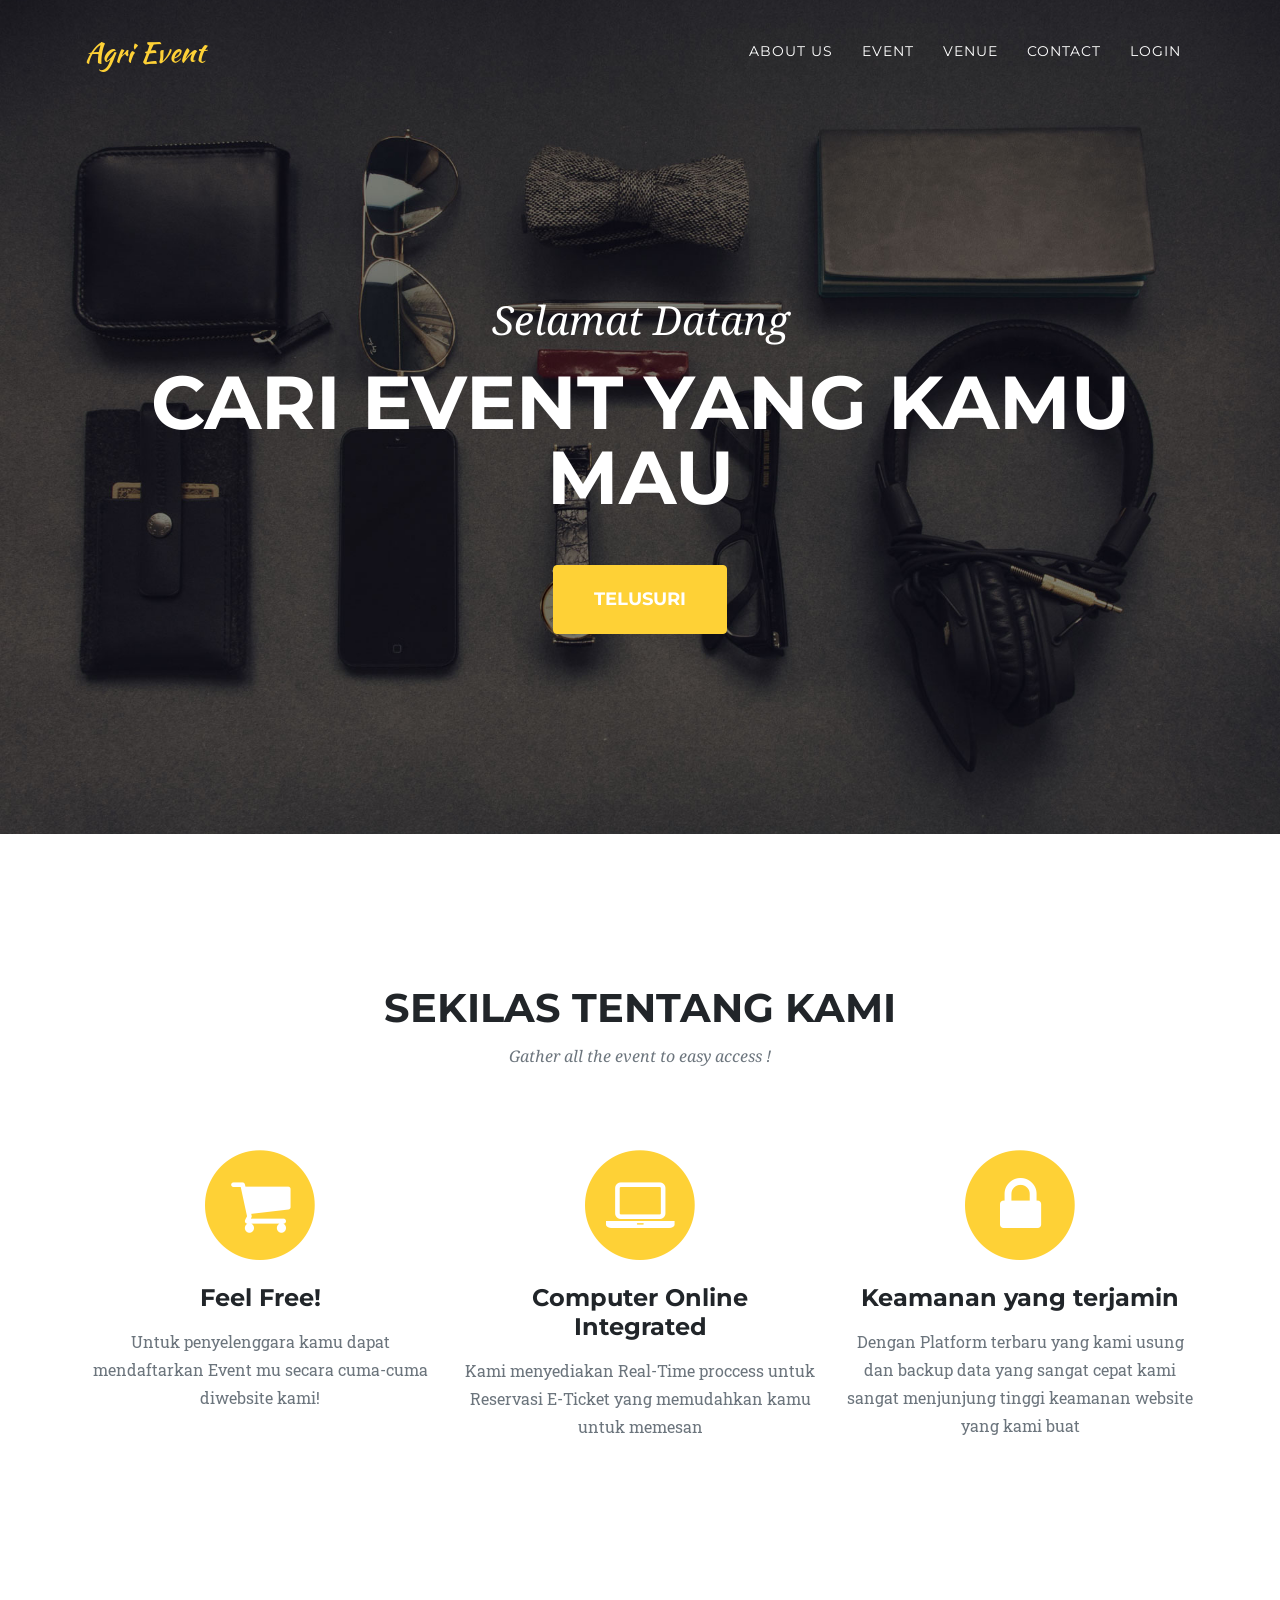
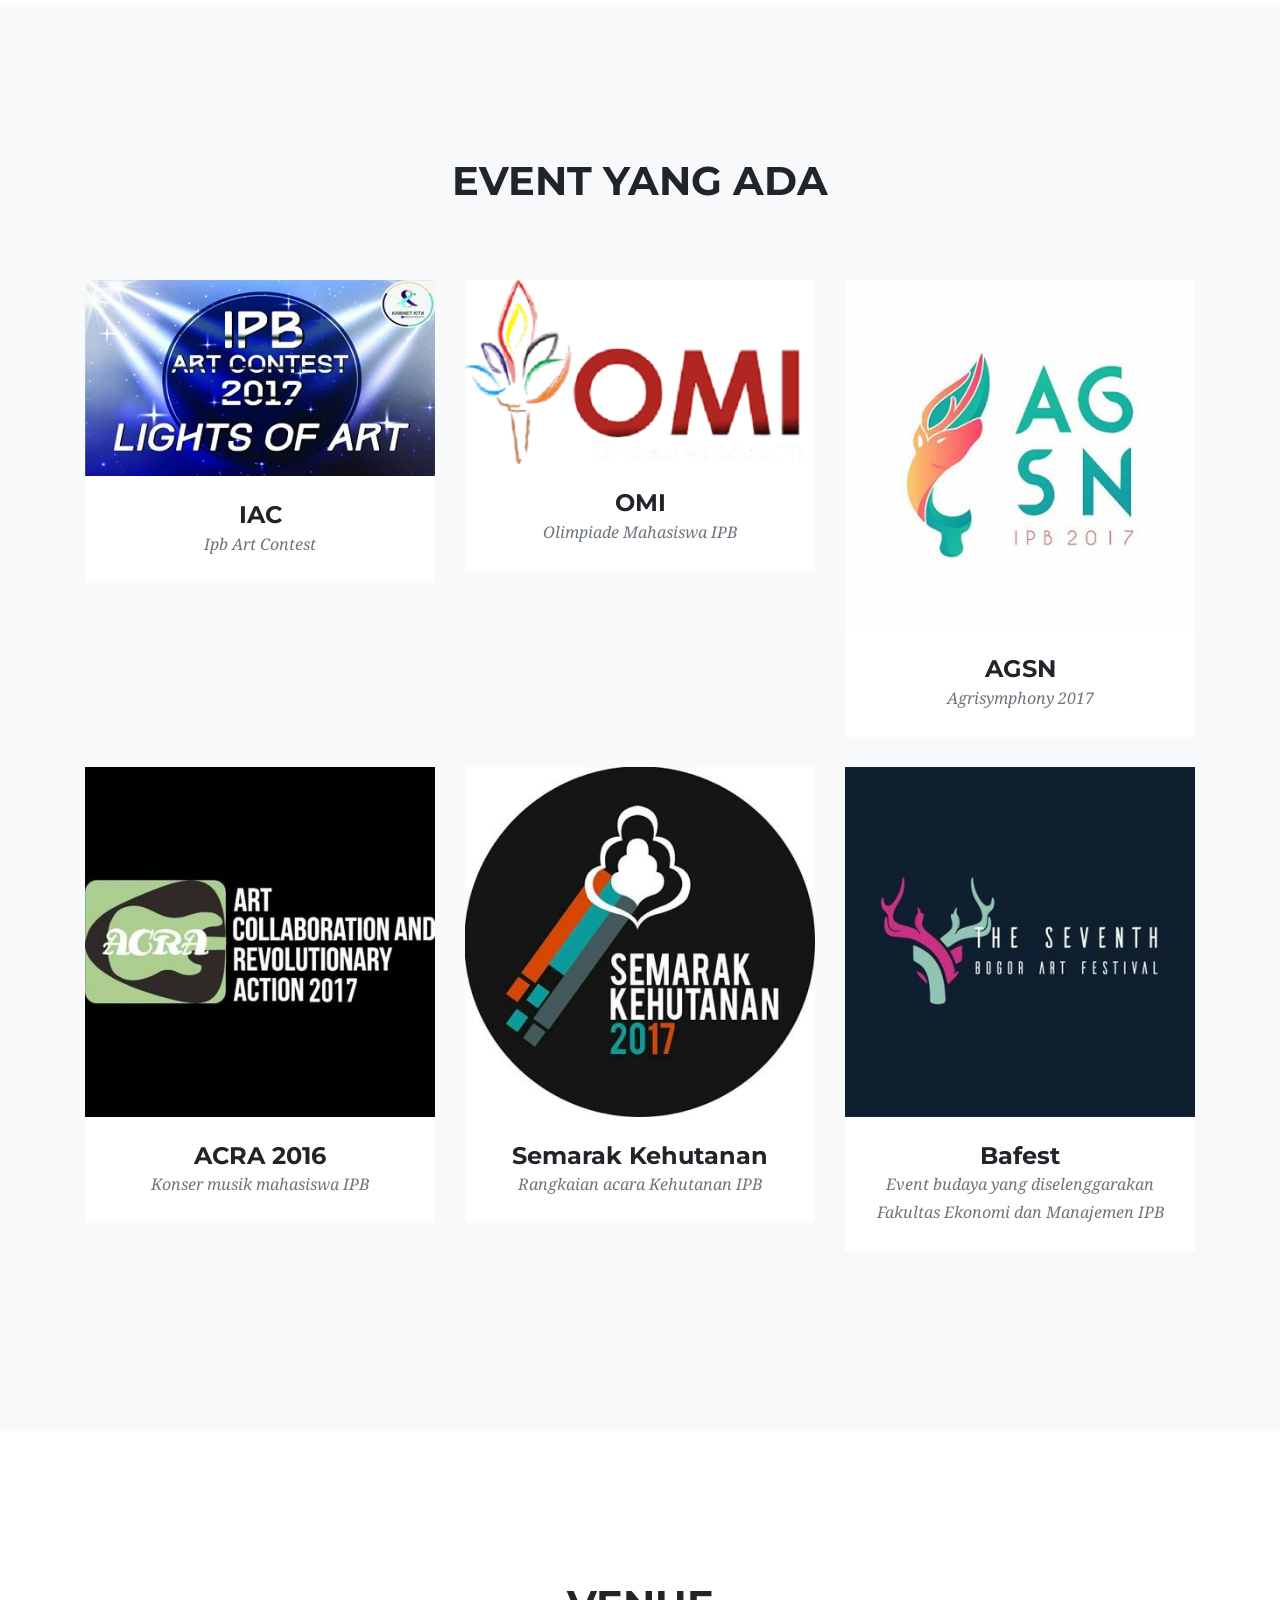
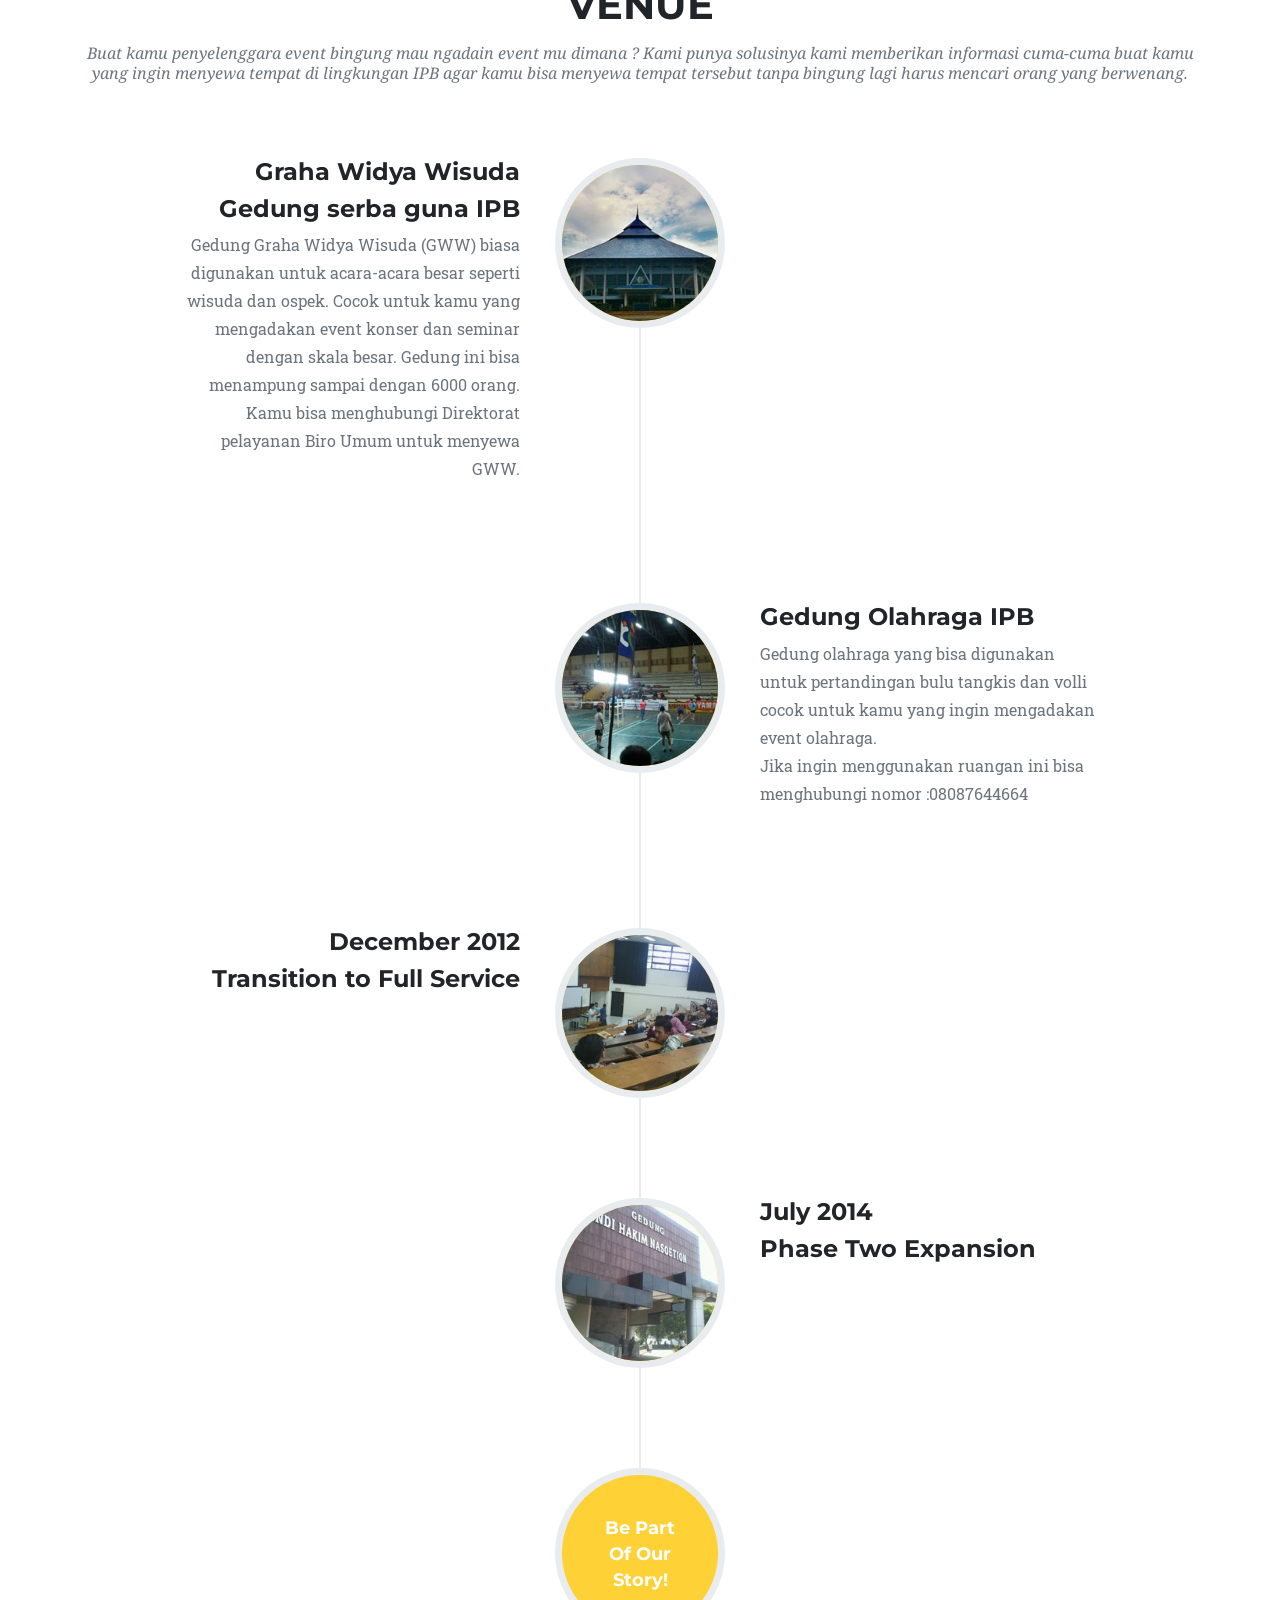
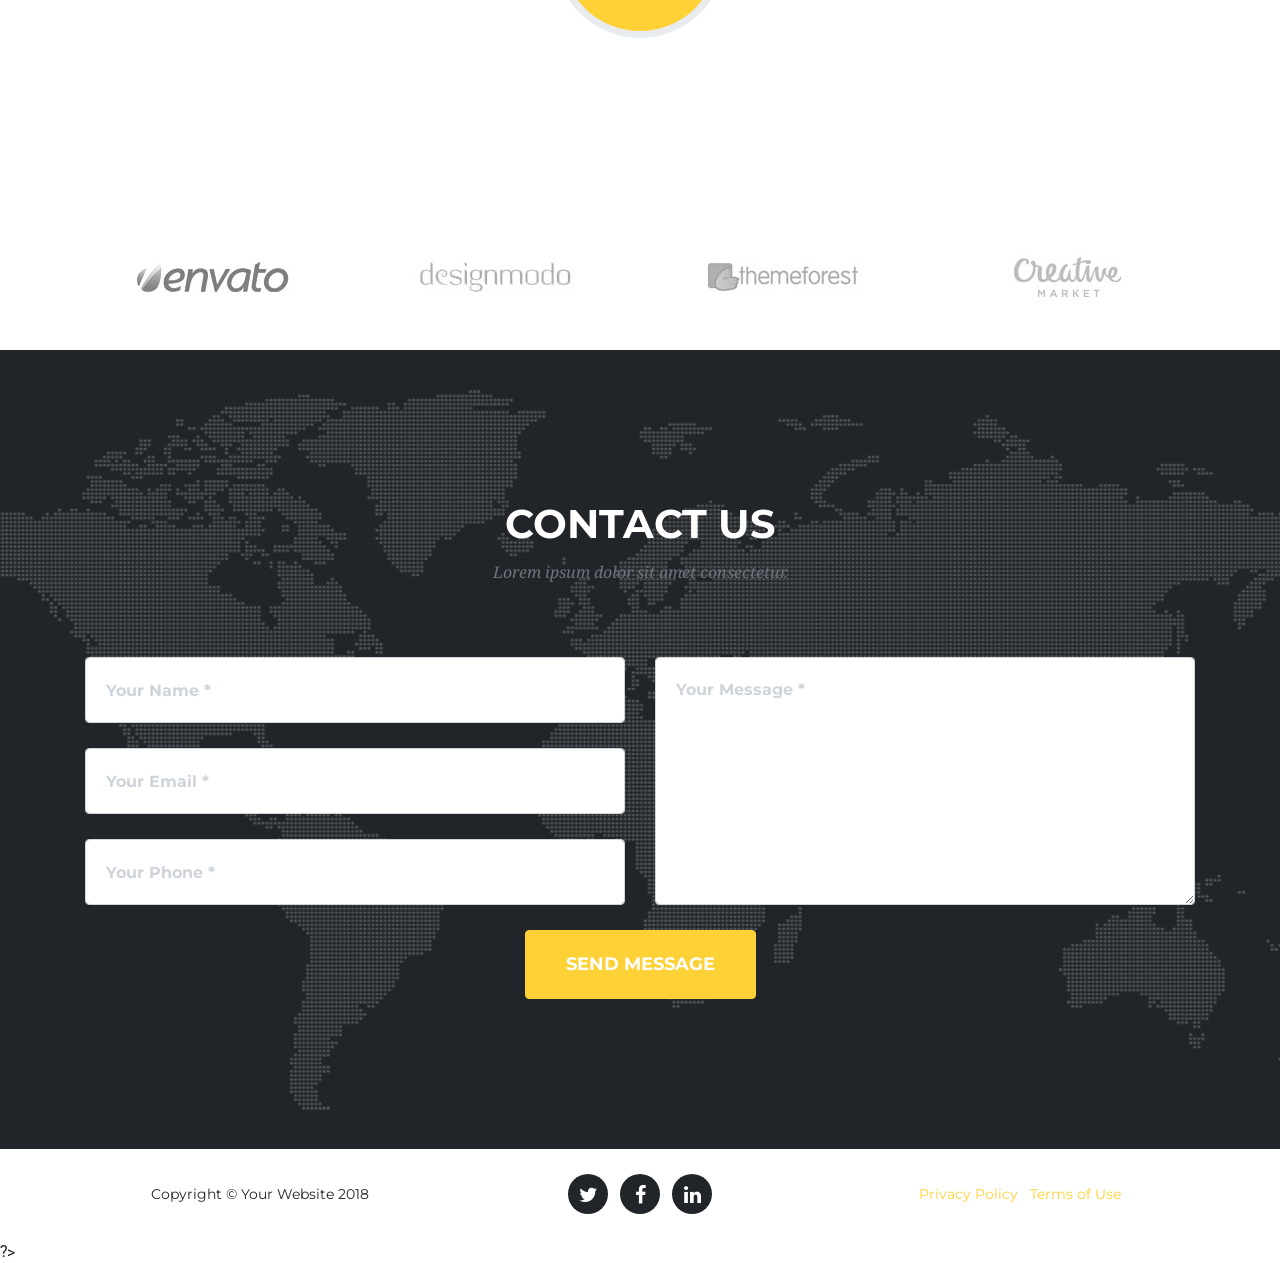
==== index.html @ 55d4ef1e "agrievent" ====
<!DOCTYPE html>
<html lang="en">

  <head>

    <meta charset="utf-8">
    <meta name="viewport" content="width=device-width, initial-scale=1, shrink-to-fit=no">
    <meta name="description" content="">
    <meta name="author" content="">

    <title>Agrievent</title>

    <!-- Bootstrap core CSS -->
    <link href="vendor/bootstrap/css/bootstrap.min.css" rel="stylesheet">

    <!-- Custom fonts for this template -->
    <link href="vendor/font-awesome/css/font-awesome.min.css" rel="stylesheet" type="text/css">
    <link href="https://fonts.googleapis.com/css?family=Montserrat:400,700" rel="stylesheet" type="text/css">
    <link href='https://fonts.googleapis.com/css?family=Kaushan+Script' rel='stylesheet' type='text/css'>
    <link href='https://fonts.googleapis.com/css?family=Droid+Serif:400,700,400italic,700italic' rel='stylesheet' type='text/css'>
    <link href='https://fonts.googleapis.com/css?family=Roboto+Slab:400,100,300,700' rel='stylesheet' type='text/css'>

    <!-- Custom styles for this template -->
    <link href="css/agency.min.css" rel="stylesheet">

  </head>

  <body id="page-top">

    <!-- Navigation -->
    <nav class="navbar navbar-expand-lg navbar-dark fixed-top" id="mainNav">
      <div class="container">
        <a class="navbar-brand js-scroll-trigger" href="#page-top">Agri Event</a>
        <button class="navbar-toggler navbar-toggler-right" type="button" data-toggle="collapse" data-target="#navbarResponsive" aria-controls="navbarResponsive" aria-expanded="false" aria-label="Toggle navigation">
          Menu
          <i class="fa fa-bars"></i>
        </button>
        <div class="collapse navbar-collapse" id="navbarResponsive">
          <ul class="navbar-nav text-uppercase ml-auto">
            <li class="nav-item">
              <a class="nav-link js-scroll-trigger" href="#services">About Us</a>
            </li>
            <li class="nav-item">
              <a class="nav-link js-scroll-trigger" href="#portfolio">Event </a>
            </li>
            <li class="nav-item">
              <a class="nav-link js-scroll-trigger" href="#about">Venue</a>
            </li>
            <li class="nav-item">
              <a class="nav-link js-scroll-trigger" href="#contact">Contact</a>
            </li>
            <li class="nav-item">
                <a class="nav-link js-scroll-trigger" href="login.html">Login</a>
          </ul>
        </div>
      </div>
    </nav>

    <!-- Header -->
    <header class="masthead">
      <div class="container">
        <div class="intro-text">
          <div class="intro-lead-in">Selamat Datang </div>
          <div class="intro-heading text-uppercase">Cari event yang kamu mau</div>
          <a class="btn btn-primary btn-xl text-uppercase js-scroll-trigger" href="#services">Telusuri</a>
        </div>
      </div>
    </header>

    <!-- Services -->
    <section id="services">
      <div class="container">
        <div class="row">
          <div class="col-lg-12 text-center">
            <h2 class="section-heading text-uppercase">Sekilas tentang kami</h2>
            <h3 class="section-subheading text-muted">Gather all the event to easy access !</h3>
          </div>
        </div>
        <div class="row text-center">
          <div class="col-md-4">
            <span class="fa-stack fa-4x">
              <i class="fa fa-circle fa-stack-2x text-primary"></i>
              <i class="fa fa-shopping-cart fa-stack-1x fa-inverse"></i>
            </span>
            <h4 class="service-heading">Feel Free!</h4>
            <p class="text-muted">Untuk penyelenggara kamu dapat mendaftarkan Event mu secara cuma-cuma diwebsite kami!</p>
          </div>
          <div class="col-md-4">
            <span class="fa-stack fa-4x">
              <i class="fa fa-circle fa-stack-2x text-primary"></i>
              <i class="fa fa-laptop fa-stack-1x fa-inverse"></i>
            </span>
            <h4 class="service-heading">Computer Online Integrated</h4>
            <p class="text-muted">Kami menyediakan Real-Time proccess untuk Reservasi E-Ticket yang memudahkan kamu untuk memesan</p>
          </div>
          <div class="col-md-4">
            <span class="fa-stack fa-4x">
              <i class="fa fa-circle fa-stack-2x text-primary"></i>
              <i class="fa fa-lock fa-stack-1x fa-inverse"></i>
            </span>
            <h4 class="service-heading">Keamanan yang terjamin</h4>
            <p class="text-muted">Dengan Platform terbaru yang kami usung dan backup data yang sangat cepat kami sangat menjunjung tinggi keamanan website yang kami buat</p>
          </div>
        </div>
      </div>
    </section>

    <!-- Portfolio Grid -->
    <section class="bg-light" id="portfolio">
      <div class="container">
        <div class="row">
          <div class="col-lg-12 text-center">
            <h2 class="section-heading text-uppercase">EVENT YANG ADA</h2>
            <h3 class="section-subheading text-muted"></h3>
          </div>
        </div>
        <div class="row">
            <?php ?>

            <div class="col-md-4 col-sm-6 portfolio-item">
              <a class="portfolio-link" data-toggle="modal" href="#portfolioModal1">
                <div class="portfolio-hover">
                  <div class="portfolio-hover-content">
                    <i class="fa fa-plus fa-3x"></i>
                  </div>
                </div>
                <img class="img-fluid" src="img/portfolio/01-thumbnail.jpg" alt="">
              </a>
              <div class="portfolio-caption">
                <h4>IAC</h4>
                <p class="text-muted">Ipb Art Contest</p>
              </div>
            </div>
          <div class="col-md-4 col-sm-6 portfolio-item">
            <a class="portfolio-link" data-toggle="modal" href="#portfolioModal2">
              <div class="portfolio-hover">
                <div class="portfolio-hover-content">
                  <i class="fa fa-plus fa-3x"></i>
                </div>
              </div>
              <img class="img-fluid" src="img/portfolio/02-thumbnail.jpg" alt="">
            </a>
            <div class="portfolio-caption">
              <h4>OMI</h4>
              <p class="text-muted">Olimpiade Mahasiswa IPB</p>
            </div>
          </div>
          <div class="col-md-4 col-sm-6 portfolio-item">
            <a class="portfolio-link" data-toggle="modal" href="#portfolioModal3">
              <div class="portfolio-hover">
                <div class="portfolio-hover-content">
                  <i class="fa fa-plus fa-3x"></i>
                </div>
              </div>
              <img class="img-fluid" src="img/portfolio/03-thumbnail.jpg" alt="">
            </a>
            <div class="portfolio-caption">
              <h4>AGSN</h4>
              <p class="text-muted">Agrisymphony 2017</p>
            </div>
          </div>
          <div class="col-md-4 col-sm-6 portfolio-item">
            <a class="portfolio-link" data-toggle="modal" href="#portfolioModal4">
              <div class="portfolio-hover">
                <div class="portfolio-hover-content">
                  <i class="fa fa-plus fa-3x"></i>
                </div>
              </div>
              <img class="img-fluid" src="img/portfolio/04-thumbnail.jpg" alt="">
            </a>
            <div class="portfolio-caption">
              <h4>ACRA 2016</h4>
              <p class="text-muted">Konser musik mahasiswa IPB</p>
            </div>
          </div>
          <div class="col-md-4 col-sm-6 portfolio-item">
            <a class="portfolio-link" data-toggle="modal" href="#portfolioModal5">
              <div class="portfolio-hover">
                <div class="portfolio-hover-content">
                  <i class="fa fa-plus fa-3x"></i>
                </div>
              </div>
              <img class="img-fluid" src="img/portfolio/05-thumbnail.jpg" alt="">
            </a>
            <div class="portfolio-caption">
              <h4>Semarak Kehutanan</h4>
              <p class="text-muted">Rangkaian acara Kehutanan IPB</p>
            </div>
          </div>
          <div class="col-md-4 col-sm-6 portfolio-item">
            <a class="portfolio-link" data-toggle="modal" href="#portfolioModal6">
              <div class="portfolio-hover">
                <div class="portfolio-hover-content">
                  <i class="fa fa-plus fa-3x"></i>
                </div>
              </div>
              <img class="img-fluid" src="img/portfolio/06-thumbnail.jpg" alt="">
            </a>
            <div class="portfolio-caption">
              <h4>Bafest</h4>
              <p class="text-muted">Event budaya yang diselenggarakan Fakultas Ekonomi dan Manajemen IPB</p>
            </div>
          </div>
        </div>
      </div>
    </section>

    <!-- About -->
    <section id="about">
      <div class="container">
        <div class="row">
          <div class="col-lg-12 text-center">
            <h2 class="section-heading text-uppercase">Venue</h2>
            <h3 class="section-subheading text-muted">Buat kamu penyelenggara event bingung mau ngadain event mu dimana ? Kami punya solusinya kami memberikan informasi cuma-cuma buat kamu yang ingin menyewa tempat di lingkungan IPB agar kamu bisa menyewa tempat tersebut tanpa bingung lagi harus mencari orang yang berwenang.</h3>
          </div>
        </div>
        <div class="row">
          <div class="col-lg-12">
            <ul class="timeline">
              <li>
                <div class="timeline-image">
                  <img class="rounded-circle img-fluid" src="img/about/1.jpg" alt="">
                </div>
                <div class="timeline-panel">
                  <div class="timeline-heading">
                    <h4>Graha Widya Wisuda</h4>
                    <h4 class="subheading">Gedung serba guna IPB</h4>
                  </div>
                  <div class="timeline-body">
                    <p class="text-muted">Gedung Graha Widya Wisuda (GWW) biasa digunakan untuk acara-acara besar seperti wisuda dan ospek. Cocok untuk kamu yang mengadakan event konser dan seminar dengan skala besar. Gedung ini bisa menampung sampai dengan 6000 orang. Kamu bisa menghubungi Direktorat pelayanan Biro Umum untuk menyewa GWW.</p>
                  </div>
                </div>
              </li>
              <li class="timeline-inverted">
                <div class="timeline-image">
                  <img class="rounded-circle img-fluid" src="img/about/2.jpg" alt="">
                </div>
                <div class="timeline-panel">
                  <div class="timeline-heading">
                    <h4>Gedung Olahraga IPB</h4>
                  </div>
                  <div class="timeline-body">
                    <p class="text-muted">Gedung olahraga yang bisa digunakan untuk pertandingan bulu tangkis dan volli cocok untuk kamu yang ingin mengadakan event olahraga.</br>Jika ingin menggunakan ruangan ini bisa menghubungi nomor :08087644664</p>
                  </div>
                </div>
              </li>
              <li>
                <div class="timeline-image">
                  <img class="rounded-circle img-fluid" src="img/about/3.jpg" alt="">
                </div>
                <div class="timeline-panel">
                  <div class="timeline-heading">
                    <h4>December 2012</h4>
                    <h4 class="subheading">Transition to Full Service</h4>
                  </div>
                  <div class="timeline-body">
                    <p class="text-muted"></p>
                  </div>
                </div>
              </li>
              <li class="timeline-inverted">
                <div class="timeline-image">
                  <img class="rounded-circle img-fluid" src="img/about/4.jpg" alt="">
                </div>
                <div class="timeline-panel">
                  <div class="timeline-heading">
                    <h4>July 2014</h4>
                    <h4 class="subheading">Phase Two Expansion</h4>
                  </div>
                  <div class="timeline-body">
                    <p class="text-muted"></p>
                  </div>
                </div>
              </li>
              <li class="timeline-inverted">
                <div class="timeline-image">
                  <h4>Be Part
                    <br>Of Our
                    <br>Story!</h4>
                </div>
              </li>
            </ul>
          </div>
        </div>
      </div>
    </section>
    <!-- Clients -->
    <section class="py-5">
      <div class="container">
        <div class="row">
          <div class="col-md-3 col-sm-6">
            <a href="#">
              <img class="img-fluid d-block mx-auto" src="img/logos/envato.jpg" alt="">
            </a>
          </div>
          <div class="col-md-3 col-sm-6">
            <a href="#">
              <img class="img-fluid d-block mx-auto" src="img/logos/designmodo.jpg" alt="">
            </a>
          </div>
          <div class="col-md-3 col-sm-6">
            <a href="#">
              <img class="img-fluid d-block mx-auto" src="img/logos/themeforest.jpg" alt="">
            </a>
          </div>
          <div class="col-md-3 col-sm-6">
            <a href="#">
              <img class="img-fluid d-block mx-auto" src="img/logos/creative-market.jpg" alt="">
            </a>
          </div>
        </div>
      </div>
    </section>

    <!-- Contact -->
    <section id="contact">
      <div class="container">
        <div class="row">
          <div class="col-lg-12 text-center">
            <h2 class="section-heading text-uppercase">Contact Us</h2>
            <h3 class="section-subheading text-muted">Lorem ipsum dolor sit amet consectetur.</h3>
          </div>
        </div>
        <div class="row">
          <div class="col-lg-12">
            <form  action="contact.php" method= "post" enctype= "multipart/form-data" novalidate>
              <div class="row">
                <div class="col-md-6">
                  <div class="form-group">
                    <input class="form-control" id="name" type="text" placeholder="Your Name *" required data-validation-required-message="Please enter your name." name= "name">
                    <p class="help-block text-danger"></p>
                  </div>
                  <div class="form-group">
                    <input class="form-control" id="email" type="email" placeholder="Your Email *" required data-validation-required-message="Please enter your email address." name= "email">
                    <p class="help-block text-danger"></p>
                  </div>
                  <div class="form-group">
                    <input class="form-control" id="phone" type="tel" placeholder="Your Phone *" required data-validation-required-message="Please enter your phone number."name= "phone">
                    <p class="help-block text-danger"></p>
                  </div>
                </div>
                <div class="col-md-6">
                  <div class="form-group">
                    <textarea class="form-control" id="message" placeholder="Your Message *" required data-validation-required-message="Please enter a message."name= "message"></textarea>
                    <p class="help-block text-danger"></p>
                  </div>
                </div>
                <div class="clearfix"></div>
                <div class="col-lg-12 text-center">
                  <div id="success"></div>
                  <button id="sendMessageButton" class="btn btn-primary btn-xl text-uppercase" type="submit">Send Message</button>
                </div>
              </div>
            </form>
          </div>
        </div>
      </div>
    </section>

    <!-- Footer -->
    <footer>
      <div class="container">
        <div class="row">
          <div class="col-md-4">
            <span class="copyright">Copyright &copy; Your Website 2018</span>
          </div>
          <div class="col-md-4">
            <ul class="list-inline social-buttons">
              <li class="list-inline-item">
                <a href="#">
                  <i class="fa fa-twitter"></i>
                </a>
              </li>
              <li class="list-inline-item">
                <a href="#">
                  <i class="fa fa-facebook"></i>
                </a>
              </li>
              <li class="list-inline-item">
                <a href="#">
                  <i class="fa fa-linkedin"></i>
                </a>
              </li>
            </ul>
          </div>
          <div class="col-md-4">
            <ul class="list-inline quicklinks">
              <li class="list-inline-item">
                <a href="#">Privacy Policy</a>
              </li>
              <li class="list-inline-item">
                <a href="#">Terms of Use</a>
              </li>
            </ul>
          </div>
        </div>
      </div>
    </footer>

    <!-- Portfolio Modals -->

    <!-- Modal 1 -->
    <div class="portfolio-modal modal fade" id="portfolioModal1" tabindex="-1" role="dialog" aria-hidden="true">
      <div class="modal-dialog">
        <div class="modal-content">
          <div class="close-modal" data-dismiss="modal">
            <div class="lr">
              <div class="rl"></div>
            </div>
          </div>
          <div class="container">
            <div class="row">
              <div class="col-lg-8 mx-auto">
                <div class="modal-body">
                  <!-- Project Details Go Here -->
                  <h2 class="text-uppercase">Project Name</h2>
                  <p class="item-intro text-muted">Lorem ipsum dolor sit amet consectetur.</p>
                  <img class="img-fluid d-block mx-auto" src="img/portfolio/01-full.jpg" alt="">
                  <p>Use this area to describe your project. Lorem ipsum dolor sit amet, consectetur adipisicing elit. Est blanditiis dolorem culpa incidunt minus dignissimos deserunt repellat aperiam quasi sunt officia expedita beatae cupiditate, maiores repudiandae, nostrum, reiciendis facere nemo!</p>
                  <ul class="list-inline">
                    <li>Date: January 2017</li>
                    <li>Client: Threads</li>
                    <li>Category: Illustration</li>
                  </ul>
                  <button class="btn btn-primary" data-dismiss="modal" type="button">
                    <i class="fa fa-times"></i>
                    Close Project</button>
                </div>
              </div>
            </div>
          </div>
        </div>
      </div>
    </div>

    <!-- Modal 2 -->
    <div class="portfolio-modal modal fade" id="portfolioModal2" tabindex="-1" role="dialog" aria-hidden="true">
      <div class="modal-dialog">
        <div class="modal-content">
          <div class="close-modal" data-dismiss="modal">
            <div class="lr">
              <div class="rl"></div>
            </div>
          </div>
          <div class="container">
            <div class="row">
              <div class="col-lg-8 mx-auto">
                <div class="modal-body">
                  <!-- Project Details Go Here -->
                  <h2 class="text-uppercase">Project Name</h2>
                  <p class="item-intro text-muted">Lorem ipsum dolor sit amet consectetur.</p>
                  <img class="img-fluid d-block mx-auto" src="img/portfolio/02-full.jpg" alt="">
                  <p>Use this area to describe your project. Lorem ipsum dolor sit amet, consectetur adipisicing elit. Est blanditiis dolorem culpa incidunt minus dignissimos deserunt repellat aperiam quasi sunt officia expedita beatae cupiditate, maiores repudiandae, nostrum, reiciendis facere nemo!</p>
                  <ul class="list-inline">
                    <li>Date: January 2017</li>
                    <li>Client: Explore</li>
                    <li>Category: Graphic Design</li>
                  </ul>
                  <button class="btn btn-primary" data-dismiss="modal" type="button">
                    <i class="fa fa-times"></i>
                    Close Project</button>
                </div>
              </div>
            </div>
          </div>
        </div>
      </div>
    </div>

    <!-- Modal 3 -->
    <div class="portfolio-modal modal fade" id="portfolioModal3" tabindex="-1" role="dialog" aria-hidden="true">
      <div class="modal-dialog">
        <div class="modal-content">
          <div class="close-modal" data-dismiss="modal">
            <div class="lr">
              <div class="rl"></div>
            </div>
          </div>
          <div class="container">
            <div class="row">
              <div class="col-lg-8 mx-auto">
                <div class="modal-body">
                  <!-- Project Details Go Here -->
                  <h2 class="text-uppercase">Project Name</h2>
                  <p class="item-intro text-muted">Lorem ipsum dolor sit amet consectetur.</p>
                  <img class="img-fluid d-block mx-auto" src="img/portfolio/03-full.jpg" alt="">
                  <p>Use this area to describe your project. Lorem ipsum dolor sit amet, consectetur adipisicing elit. Est blanditiis dolorem culpa incidunt minus dignissimos deserunt repellat aperiam quasi sunt officia expedita beatae cupiditate, maiores repudiandae, nostrum, reiciendis facere nemo!</p>
                  <ul class="list-inline">
                    <li>Date: January 2017</li>
                    <li>Client: Finish</li>
                    <li>Category: Identity</li>
                  </ul>
                  <button class="btn btn-primary" data-dismiss="modal" type="button">
                    <i class="fa fa-times"></i>
                    Close Project</button>
                </div>
              </div>
            </div>
          </div>
        </div>
      </div>
    </div>

    <!-- Modal 4 -->
    <div class="portfolio-modal modal fade" id="portfolioModal4" tabindex="-1" role="dialog" aria-hidden="true">
      <div class="modal-dialog">
        <div class="modal-content">
          <div class="close-modal" data-dismiss="modal">
            <div class="lr">
              <div class="rl"></div>
            </div>
          </div>
          <div class="container">
            <div class="row">
              <div class="col-lg-8 mx-auto">
                <div class="modal-body">
                  <!-- Project Details Go Here -->
                  <h2 class="text-uppercase">Project Name</h2>
                  <p class="item-intro text-muted">Lorem ipsum dolor sit amet consectetur.</p>
                  <img class="img-fluid d-block mx-auto" src="img/portfolio/04-full.jpg" alt="">
                  <p>Use this area to describe your project. Lorem ipsum dolor sit amet, consectetur adipisicing elit. Est blanditiis dolorem culpa incidunt minus dignissimos deserunt repellat aperiam quasi sunt officia expedita beatae cupiditate, maiores repudiandae, nostrum, reiciendis facere nemo!</p>
                  <ul class="list-inline">
                    <li>Date: January 2017</li>
                    <li>Client: Lines</li>
                    <li>Category: Branding</li>
                  </ul>
                  <button class="btn btn-primary" data-dismiss="modal" type="button">
                    <i class="fa fa-times"></i>
                    Close Project</button>
                </div>
              </div>
            </div>
          </div>
        </div>
      </div>
    </div>

    <!-- Modal 5 -->
    <div class="portfolio-modal modal fade" id="portfolioModal5" tabindex="-1" role="dialog" aria-hidden="true">
      <div class="modal-dialog">
        <div class="modal-content">
          <div class="close-modal" data-dismiss="modal">
            <div class="lr">
              <div class="rl"></div>
            </div>
          </div>
          <div class="container">
            <div class="row">
              <div class="col-lg-8 mx-auto">
                <div class="modal-body">
                  <!-- Project Details Go Here -->
                  <h2 class="text-uppercase">Project Name</h2>
                  <p class="item-intro text-muted">Lorem ipsum dolor sit amet consectetur.</p>
                  <img class="img-fluid d-block mx-auto" src="img/portfolio/05-full.jpg" alt="">
                  <p>Use this area to describe your project. Lorem ipsum dolor sit amet, consectetur adipisicing elit. Est blanditiis dolorem culpa incidunt minus dignissimos deserunt repellat aperiam quasi sunt officia expedita beatae cupiditate, maiores repudiandae, nostrum, reiciendis facere nemo!</p>
                  <ul class="list-inline">
                    <li>Date: January 2017</li>
                    <li>Client: Southwest</li>
                    <li>Category: Website Design</li>
                  </ul>
                  <button class="btn btn-primary" data-dismiss="modal" type="button">
                    <i class="fa fa-times"></i>
                    Close Project</button>
                </div>
              </div>
            </div>
          </div>
        </div>
      </div>
    </div>

    <!-- Modal 6 -->
    <div class="portfolio-modal modal fade" id="portfolioModal6" tabindex="-1" role="dialog" aria-hidden="true">
      <div class="modal-dialog">
        <div class="modal-content">
          <div class="close-modal" data-dismiss="modal">
            <div class="lr">
              <div class="rl"></div>
            </div>
          </div>
          <div class="container">
            <div class="row">
              <div class="col-lg-8 mx-auto">
                <div class="modal-body">
                  <!-- Project Details Go Here -->
                  <h2 class="text-uppercase">Project Name</h2>
                  <p class="item-intro text-muted"></p>
                  <img class="img-fluid d-block mx-auto" src="img/portfolio/06-full.jpg" alt="">
                  <p>Use this area to describe your project. Lorem ipsum dolor sit amet, consectetur adipisicing elit. Est blanditiis dolorem culpa incidunt minus dignissimos deserunt repellat aperiam quasi sunt officia expedita beatae cupiditate, maiores repudiandae, nostrum, reiciendis facere nemo!</p>
                  <ul class="list-inline">
                    <li>Date: January 2017</li>
                    <li>Client: Window</li>
                    <li>Category: Photography</li>
                  </ul>
                  <button class="btn btn-primary" data-dismiss="modal" type="button">
                    <i class="fa fa-times"></i>
                    Close Project</button>
                </div>
              </div>
            </div>
          </div>
        </div>
      </div>
    </div>

    <!-- Bootstrap core JavaScript -->
    <script src="vendor/jquery/jquery.min.js"></script>
    <script src="vendor/bootstrap/js/bootstrap.bundle.min.js"></script>

    <!-- Plugin JavaScript -->
    <script src="vendor/jquery-easing/jquery.easing.min.js"></script>

    <!-- Contact form JavaScript -->
    <script src="js/jqBootstrapValidation.js"></script>
    <script src="js/contact_me.js"></script>

    <!-- Custom scripts for this template -->
    <script src="js/agency.min.js"></script>

  </body>

</html>
?>
---- css/agency.min.css ----
body{overflow-x:hidden;font-family:'Roboto Slab','Helvetica Neue',Helvetica,Arial,sans-serif}p{line-height:1.75}a{color:#fed136}a:hover{color:#fec503}.text-primary{color:#fed136!important}h1,h2,h3,h4,h5,h6{font-weight:700;font-family:Montserrat,'Helvetica Neue',Helvetica,Arial,sans-serif}section{padding:100px 0}section h2.section-heading{font-size:40px;margin-top:0;margin-bottom:15px}section h3.section-subheading{font-size:16px;font-weight:400;font-style:italic;margin-bottom:75px;text-transform:none;font-family:'Droid Serif','Helvetica Neue',Helvetica,Arial,sans-serif}@media (min-width:768px){section{padding:150px 0}}.btn{font-family:Montserrat,'Helvetica Neue',Helvetica,Arial,sans-serif;font-weight:700}.btn-xl{font-size:18px;padding:20px 40px}.btn-primary{background-color:#fed136;border-color:#fed136}.btn-primary:active,.btn-primary:focus,.btn-primary:hover{background-color:#fec810!important;border-color:#fec810!important;color:#fff}.btn-primary:active,.btn-primary:focus{box-shadow:0 0 0 .2rem rgba(254,209,55,.5)!important}::-moz-selection{background:#fed136;text-shadow:none}::selection{background:#fed136;text-shadow:none}img::selection{background:0 0}img::-moz-selection{background:0 0}#mainNav{background-color:#212529}#mainNav .navbar-toggler{font-size:12px;right:0;padding:13px;text-transform:uppercase;color:#fff;border:0;background-color:#fed136;font-family:Montserrat,'Helvetica Neue',Helvetica,Arial,sans-serif}#mainNav .navbar-brand{color:#fed136;font-family:'Kaushan Script','Helvetica Neue',Helvetica,Arial,cursive}#mainNav .navbar-brand.active,#mainNav .navbar-brand:active,#mainNav .navbar-brand:focus,#mainNav .navbar-brand:hover{color:#fec503}#mainNav .navbar-nav .nav-item .nav-link{font-size:90%;font-weight:400;padding:.75em 0;letter-spacing:1px;color:#fff;font-family:Montserrat,'Helvetica Neue',Helvetica,Arial,sans-serif}#mainNav .navbar-nav .nav-item .nav-link.active,#mainNav .navbar-nav .nav-item .nav-link:hover{color:#fed136}@media (min-width:992px){#mainNav{padding-top:25px;padding-bottom:25px;-webkit-transition:padding-top .3s,padding-bottom .3s;-moz-transition:padding-top .3s,padding-bottom .3s;transition:padding-top .3s,padding-bottom .3s;border:none;background-color:transparent}#mainNav .navbar-brand{font-size:1.75em;-webkit-transition:all .3s;-moz-transition:all .3s;transition:all .3s}#mainNav .navbar-nav .nav-item .nav-link{padding:1.1em 1em!important}#mainNav.navbar-shrink{padding-top:0;padding-bottom:0;background-color:#212529}#mainNav.navbar-shrink .navbar-brand{font-size:1.25em;padding:12px 0}}header.masthead{text-align:center;color:#fff;background-image:url(../img/header-bg.jpg);background-repeat:no-repeat;background-attachment:scroll;background-position:center center;-webkit-background-size:cover;-moz-background-size:cover;-o-background-size:cover;background-size:cover}header.masthead .intro-text{padding-top:150px;padding-bottom:100px}header.masthead .intro-text .intro-lead-in{font-size:22px;font-style:italic;line-height:22px;margin-bottom:25px;font-family:'Droid Serif','Helvetica Neue',Helvetica,Arial,sans-serif}header.masthead .intro-text .intro-heading{font-size:50px;font-weight:700;line-height:50px;margin-bottom:25px;font-family:Montserrat,'Helvetica Neue',Helvetica,Arial,sans-serif}@media (min-width:768px){header.masthead .intro-text{padding-top:300px;padding-bottom:200px}header.masthead .intro-text .intro-lead-in{font-size:40px;font-style:italic;line-height:40px;margin-bottom:25px;font-family:'Droid Serif','Helvetica Neue',Helvetica,Arial,sans-serif}header.masthead .intro-text .intro-heading{font-size:75px;font-weight:700;line-height:75px;margin-bottom:50px;font-family:Montserrat,'Helvetica Neue',Helvetica,Arial,sans-serif}}.service-heading{margin:15px 0;text-transform:none}#portfolio .portfolio-item{right:0;margin:0 0 15px}#portfolio .portfolio-item .portfolio-link{position:relative;display:block;max-width:400px;margin:0 auto;cursor:pointer}#portfolio .portfolio-item .portfolio-link .portfolio-hover{position:absolute;width:100%;height:100%;-webkit-transition:all ease .5s;-moz-transition:all ease .5s;transition:all ease .5s;opacity:0;background:rgba(254,209,54,.9)}#portfolio .portfolio-item .portfolio-link .portfolio-hover:hover{opacity:1}#portfolio .portfolio-item .portfolio-link .portfolio-hover .portfolio-hover-content{font-size:20px;position:absolute;top:50%;width:100%;height:20px;margin-top:-12px;text-align:center;color:#fff}#portfolio .portfolio-item .portfolio-link .portfolio-hover .portfolio-hover-content i{margin-top:-12px}#portfolio .portfolio-item .portfolio-link .portfolio-hover .portfolio-hover-content h3,#portfolio .portfolio-item .portfolio-link .portfolio-hover .portfolio-hover-content h4{margin:0}#portfolio .portfolio-item .portfolio-caption{max-width:400px;margin:0 auto;padding:25px;text-align:center;background-color:#fff}#portfolio .portfolio-item .portfolio-caption h4{margin:0;text-transform:none}#portfolio .portfolio-item .portfolio-caption p{font-size:16px;font-style:italic;margin:0;font-family:'Droid Serif','Helvetica Neue',Helvetica,Arial,sans-serif}#portfolio *{z-index:2}@media (min-width:767px){#portfolio .portfolio-item{margin:0 0 30px}}.portfolio-modal{padding-right:0!important}.portfolio-modal .modal-dialog{margin:1rem;max-width:100vw}.portfolio-modal .modal-content{padding:100px 0;text-align:center}.portfolio-modal .modal-content h2{font-size:3em;margin-bottom:15px}.portfolio-modal .modal-content p{margin-bottom:30px}.portfolio-modal .modal-content p.item-intro{font-size:16px;font-style:italic;margin:20px 0 30px;font-family:'Droid Serif','Helvetica Neue',Helvetica,Arial,sans-serif}.portfolio-modal .modal-content ul.list-inline{margin-top:0;margin-bottom:30px}.portfolio-modal .modal-content img{margin-bottom:30px}.portfolio-modal .modal-content button{cursor:pointer}.portfolio-modal .close-modal{position:absolute;top:25px;right:25px;width:75px;height:75px;cursor:pointer;background-color:transparent}.portfolio-modal .close-modal:hover{opacity:.3}.portfolio-modal .close-modal .lr{z-index:1051;width:1px;height:75px;margin-left:35px;-webkit-transform:rotate(45deg);-ms-transform:rotate(45deg);transform:rotate(45deg);background-color:#212529}.portfolio-modal .close-modal .lr .rl{z-index:1052;width:1px;height:75px;-webkit-transform:rotate(90deg);-ms-transform:rotate(90deg);transform:rotate(90deg);background-color:#212529}.timeline{position:relative;padding:0;list-style:none}.timeline:before{position:absolute;top:0;bottom:0;left:40px;width:2px;margin-left:-1.5px;content:'';background-color:#e9ecef}.timeline>li{position:relative;min-height:50px;margin-bottom:50px}.timeline>li:after,.timeline>li:before{display:table;content:' '}.timeline>li:after{clear:both}.timeline>li .timeline-panel{position:relative;float:right;width:100%;padding:0 20px 0 100px;text-align:left}.timeline>li .timeline-panel:before{right:auto;left:-15px;border-right-width:15px;border-left-width:0}.timeline>li .timeline-panel:after{right:auto;left:-14px;border-right-width:14px;border-left-width:0}.timeline>li .timeline-image{position:absolute;z-index:100;left:0;width:80px;height:80px;margin-left:0;text-align:center;color:#fff;border:7px solid #e9ecef;border-radius:100%;background-color:#fed136}.timeline>li .timeline-image h4{font-size:10px;line-height:14px;margin-top:12px}.timeline>li.timeline-inverted>.timeline-panel{float:right;padding:0 20px 0 100px;text-align:left}.timeline>li.timeline-inverted>.timeline-panel:before{right:auto;left:-15px;border-right-width:15px;border-left-width:0}.timeline>li.timeline-inverted>.timeline-panel:after{right:auto;left:-14px;border-right-width:14px;border-left-width:0}.timeline>li:last-child{margin-bottom:0}.timeline .timeline-heading h4{margin-top:0;color:inherit}.timeline .timeline-heading h4.subheading{text-transform:none}.timeline .timeline-body>p,.timeline .timeline-body>ul{margin-bottom:0}@media (min-width:768px){.timeline:before{left:50%}.timeline>li{min-height:100px;margin-bottom:100px}.timeline>li .timeline-panel{float:left;width:41%;padding:0 20px 20px 30px;text-align:right}.timeline>li .timeline-image{left:50%;width:100px;height:100px;margin-left:-50px}.timeline>li .timeline-image h4{font-size:13px;line-height:18px;margin-top:16px}.timeline>li.timeline-inverted>.timeline-panel{float:right;padding:0 30px 20px 20px;text-align:left}}@media (min-width:992px){.timeline>li{min-height:150px}.timeline>li .timeline-panel{padding:0 20px 20px}.timeline>li .timeline-image{width:150px;height:150px;margin-left:-75px}.timeline>li .timeline-image h4{font-size:18px;line-height:26px;margin-top:30px}.timeline>li.timeline-inverted>.timeline-panel{padding:0 20px 20px}}@media (min-width:1200px){.timeline>li{min-height:170px}.timeline>li .timeline-panel{padding:0 20px 20px 100px}.timeline>li .timeline-image{width:170px;height:170px;margin-left:-85px}.timeline>li .timeline-image h4{margin-top:40px}.timeline>li.timeline-inverted>.timeline-panel{padding:0 100px 20px 20px}}.team-member{margin-bottom:50px;text-align:center}.team-member img{width:225px;height:225px;border:7px solid #fff}.team-member h4{margin-top:25px;margin-bottom:0;text-transform:none}.team-member p{margin-top:0}section#contact{background-color:#212529;background-image:url(../img/map-image.png);background-repeat:no-repeat;background-position:center}section#contact .section-heading{color:#fff}section#contact .form-group{margin-bottom:25px}section#contact .form-group input,section#contact .form-group textarea{padding:20px}section#contact .form-group input.form-control{height:auto}section#contact .form-group textarea.form-control{height:248px}section#contact .form-control:focus{border-color:#fed136;box-shadow:none}section#contact ::-webkit-input-placeholder{font-weight:700;color:#ced4da;font-family:Montserrat,'Helvetica Neue',Helvetica,Arial,sans-serif}section#contact :-moz-placeholder{font-weight:700;color:#ced4da;font-family:Montserrat,'Helvetica Neue',Helvetica,Arial,sans-serif}section#contact ::-moz-placeholder{font-weight:700;color:#ced4da;font-family:Montserrat,'Helvetica Neue',Helvetica,Arial,sans-serif}section#contact :-ms-input-placeholder{font-weight:700;color:#ced4da;font-family:Montserrat,'Helvetica Neue',Helvetica,Arial,sans-serif}footer{padding:25px 0;text-align:center}footer span.copyright{font-size:90%;line-height:40px;text-transform:none;font-family:Montserrat,'Helvetica Neue',Helvetica,Arial,sans-serif}footer ul.quicklinks{font-size:90%;line-height:40px;margin-bottom:0;text-transform:none;font-family:Montserrat,'Helvetica Neue',Helvetica,Arial,sans-serif}ul.social-buttons{margin-bottom:0}ul.social-buttons li a{font-size:20px;line-height:40px;display:block;width:40px;height:40px;-webkit-transition:all .3s;-moz-transition:all .3s;transition:all .3s;color:#fff;border-radius:100%;outline:0;background-color:#212529}ul.social-buttons li a:active,ul.social-buttons li a:focus,ul.social-buttons li a:hover{background-color:#fed136}
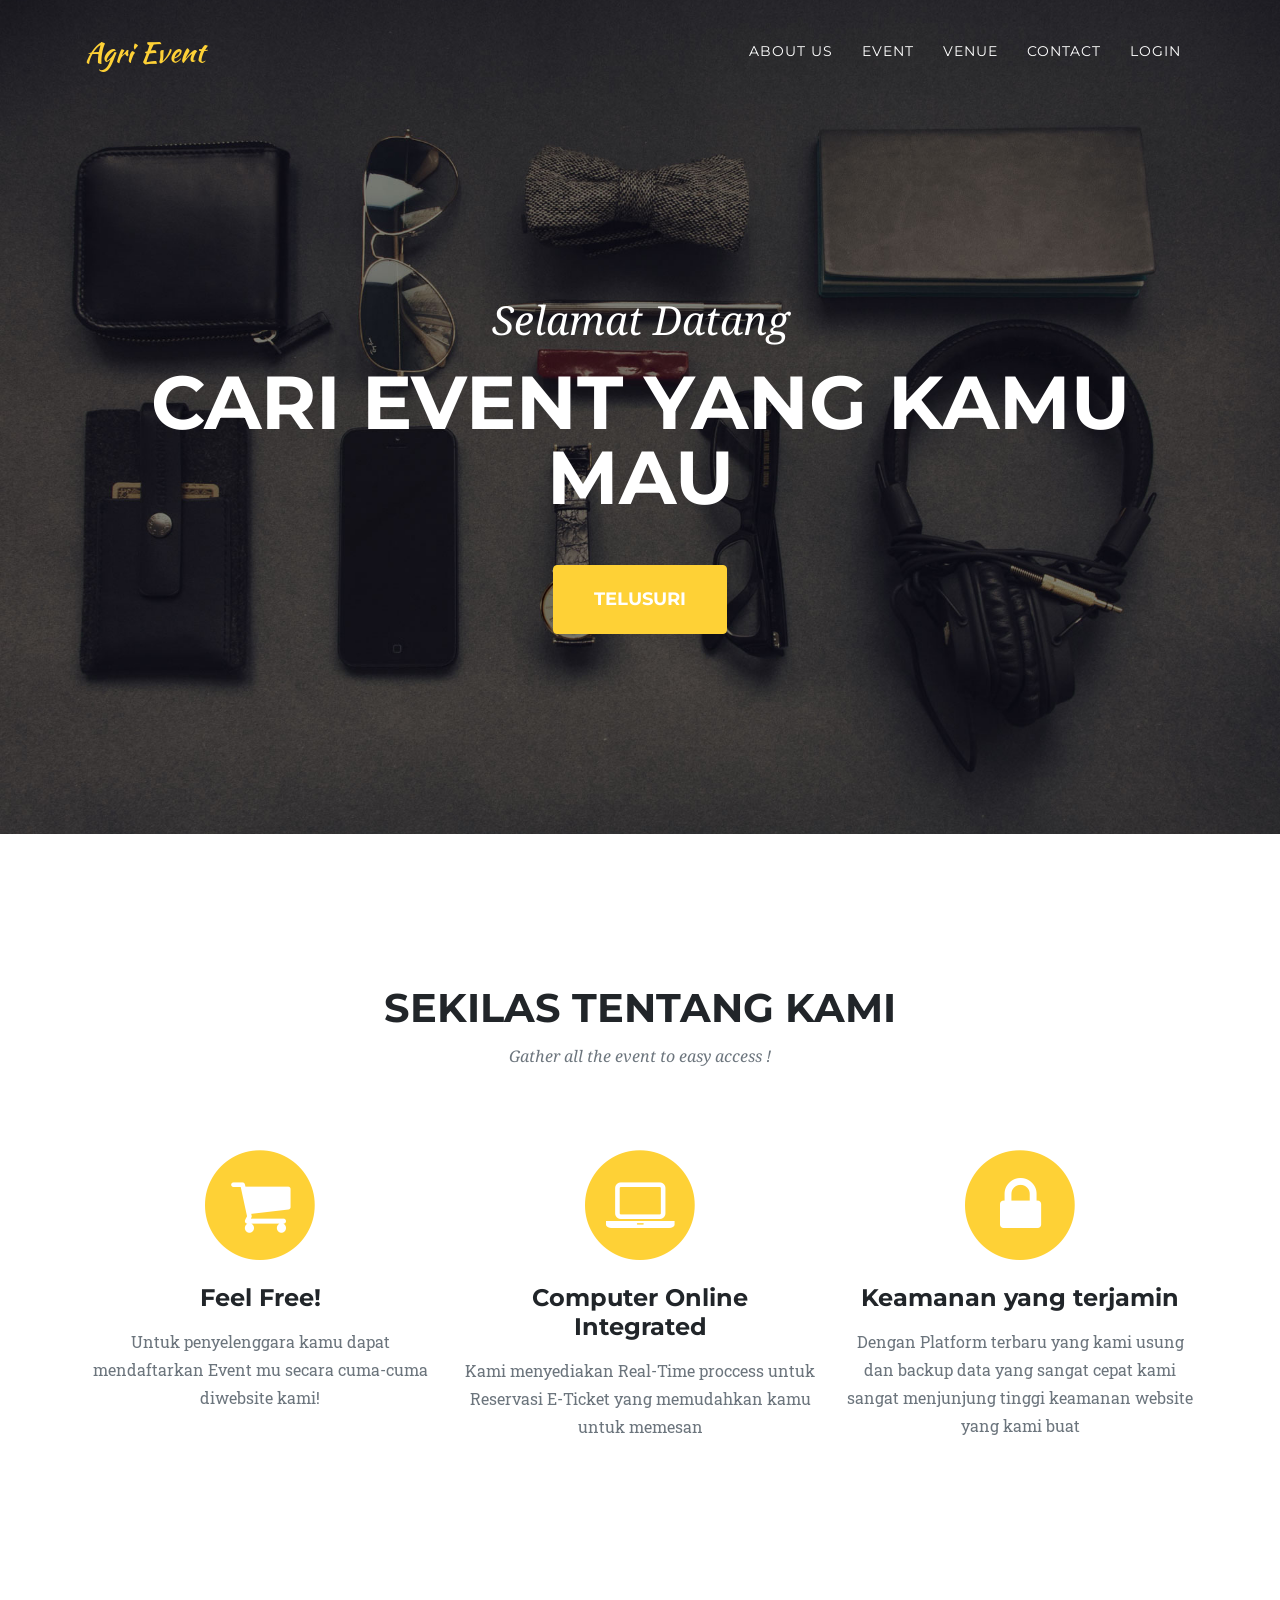
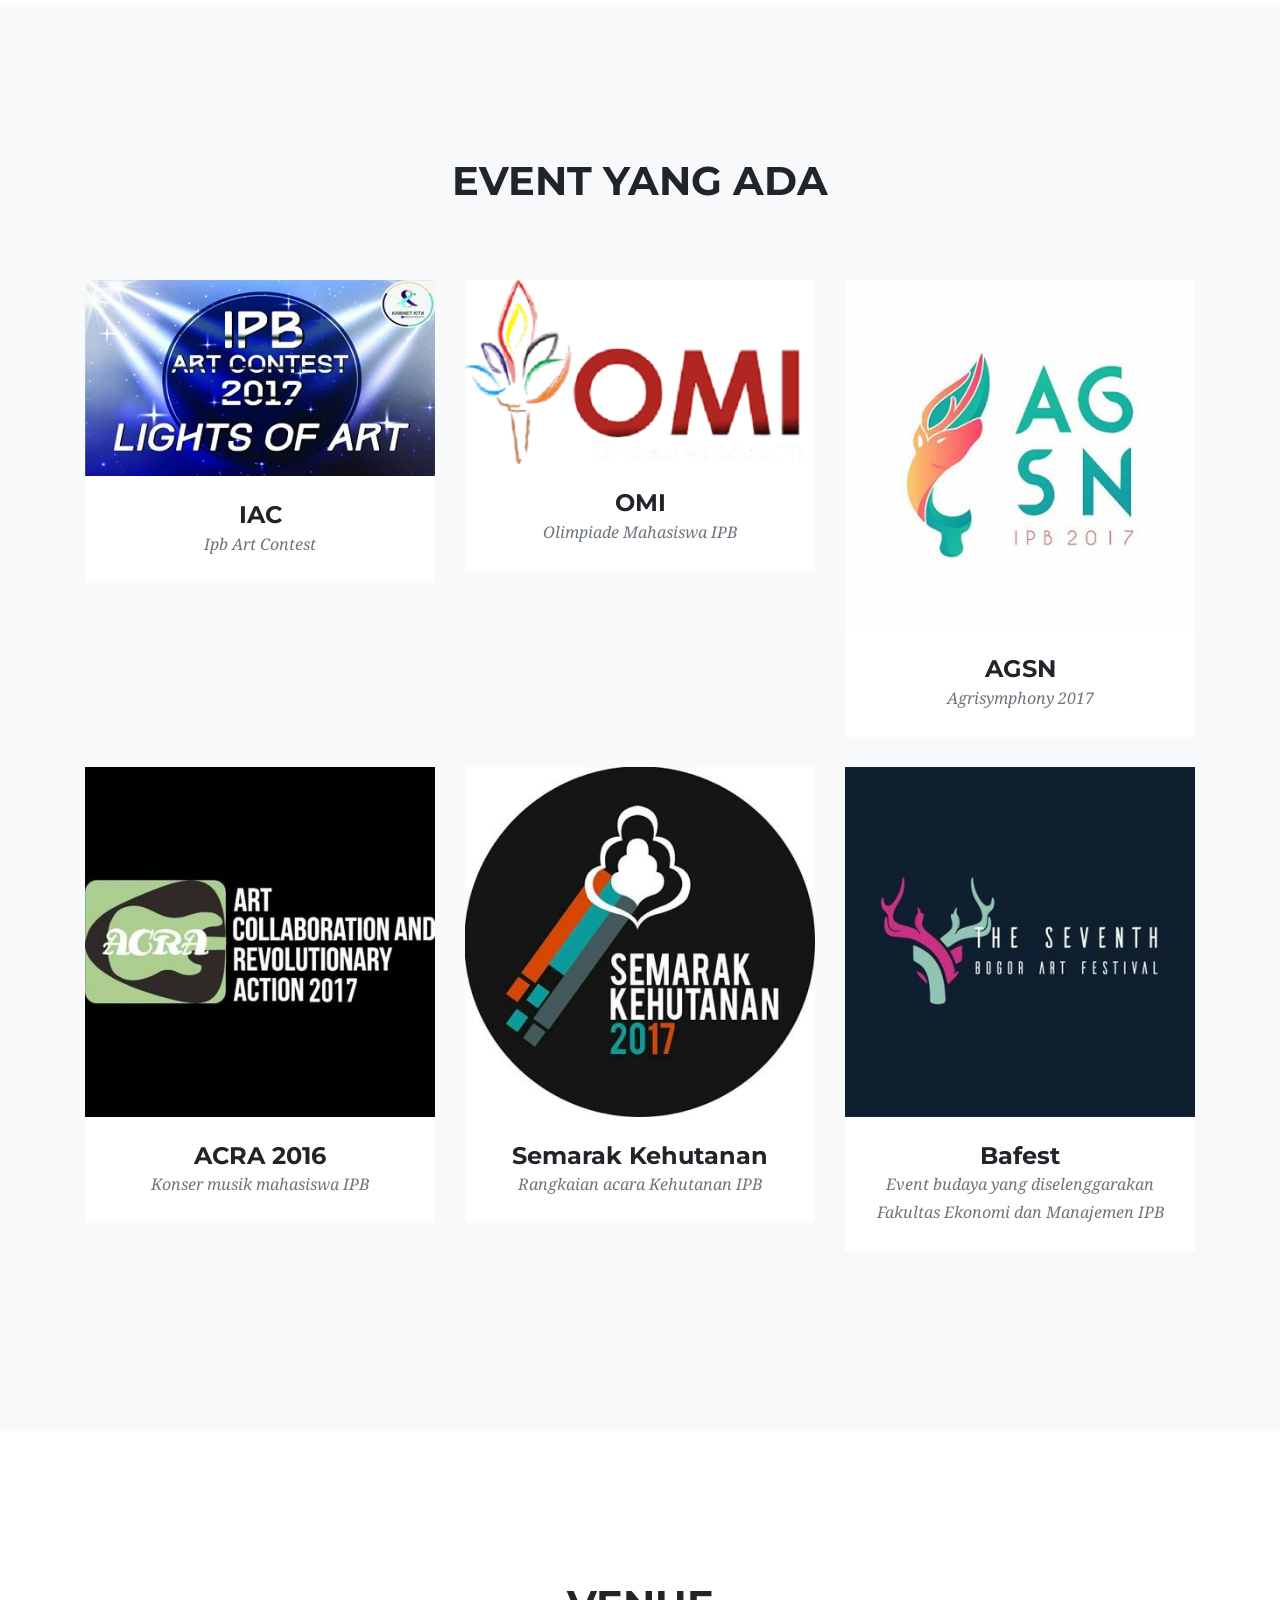
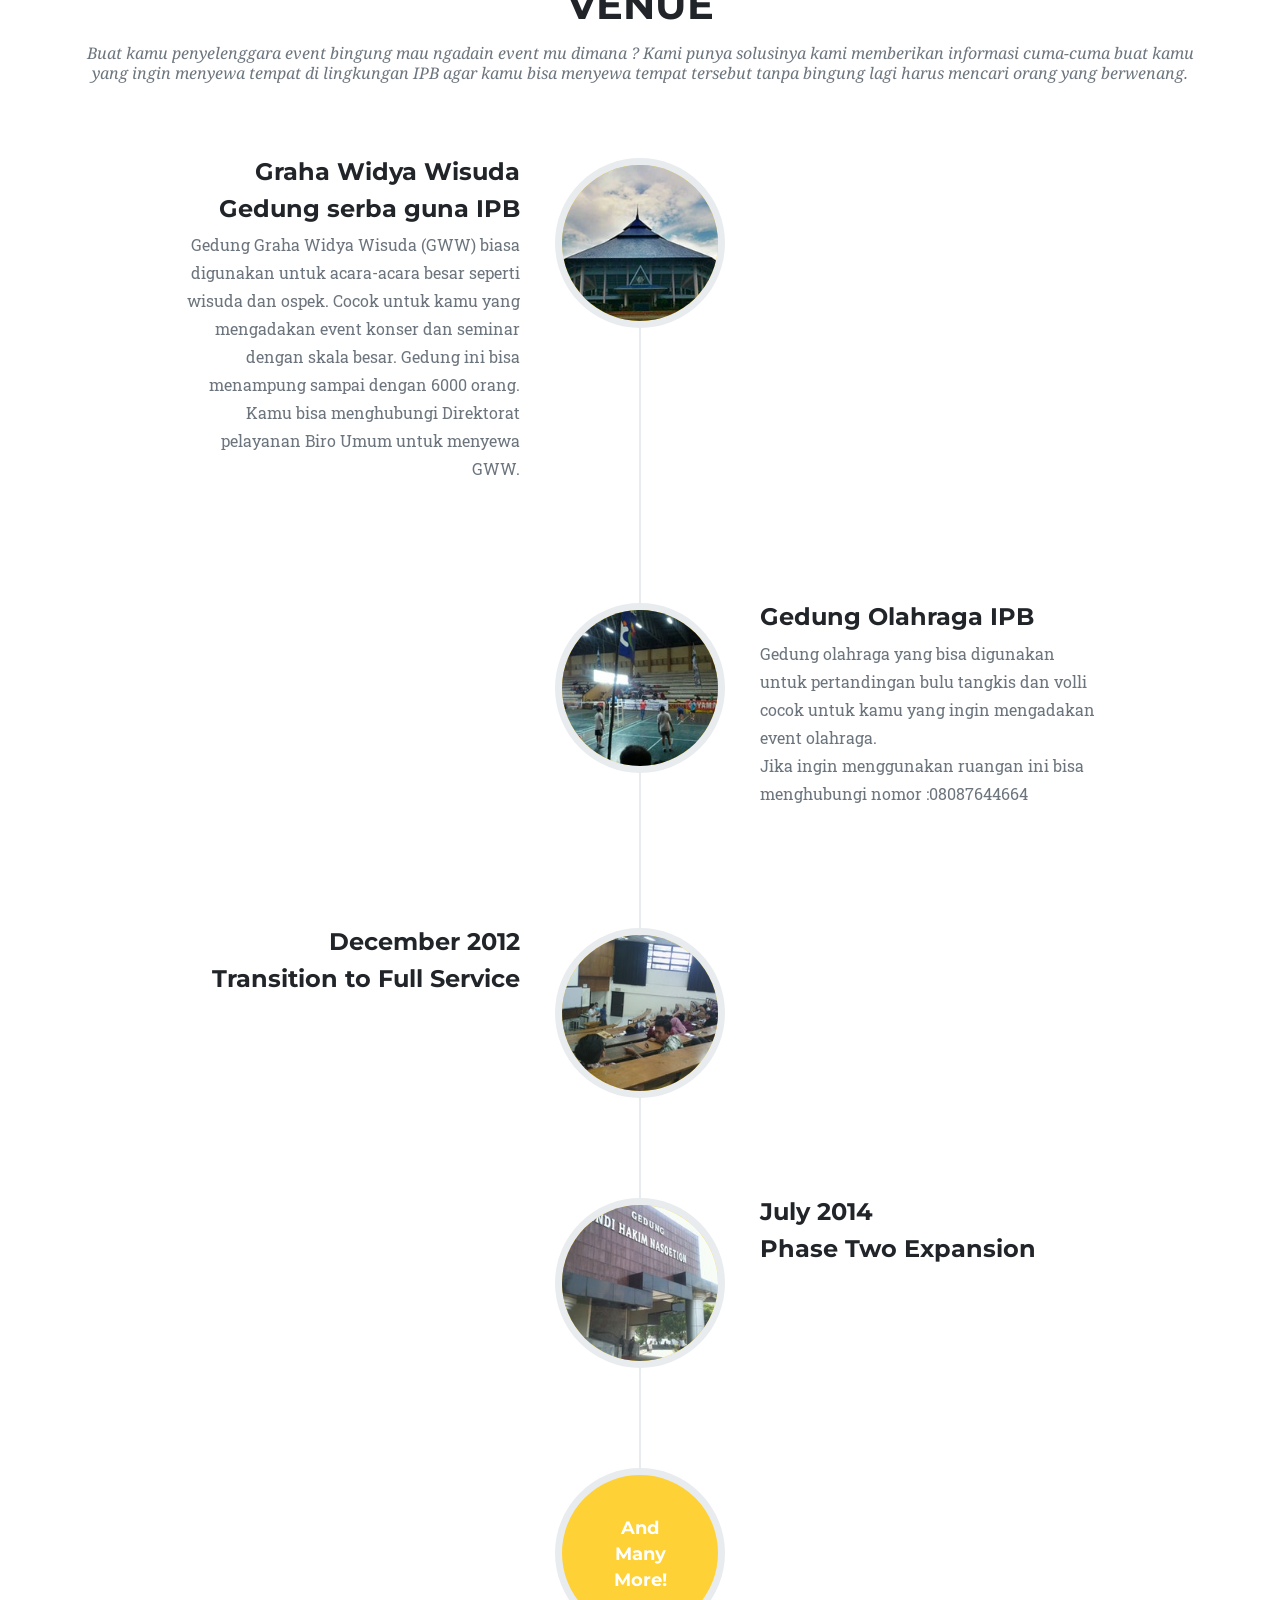
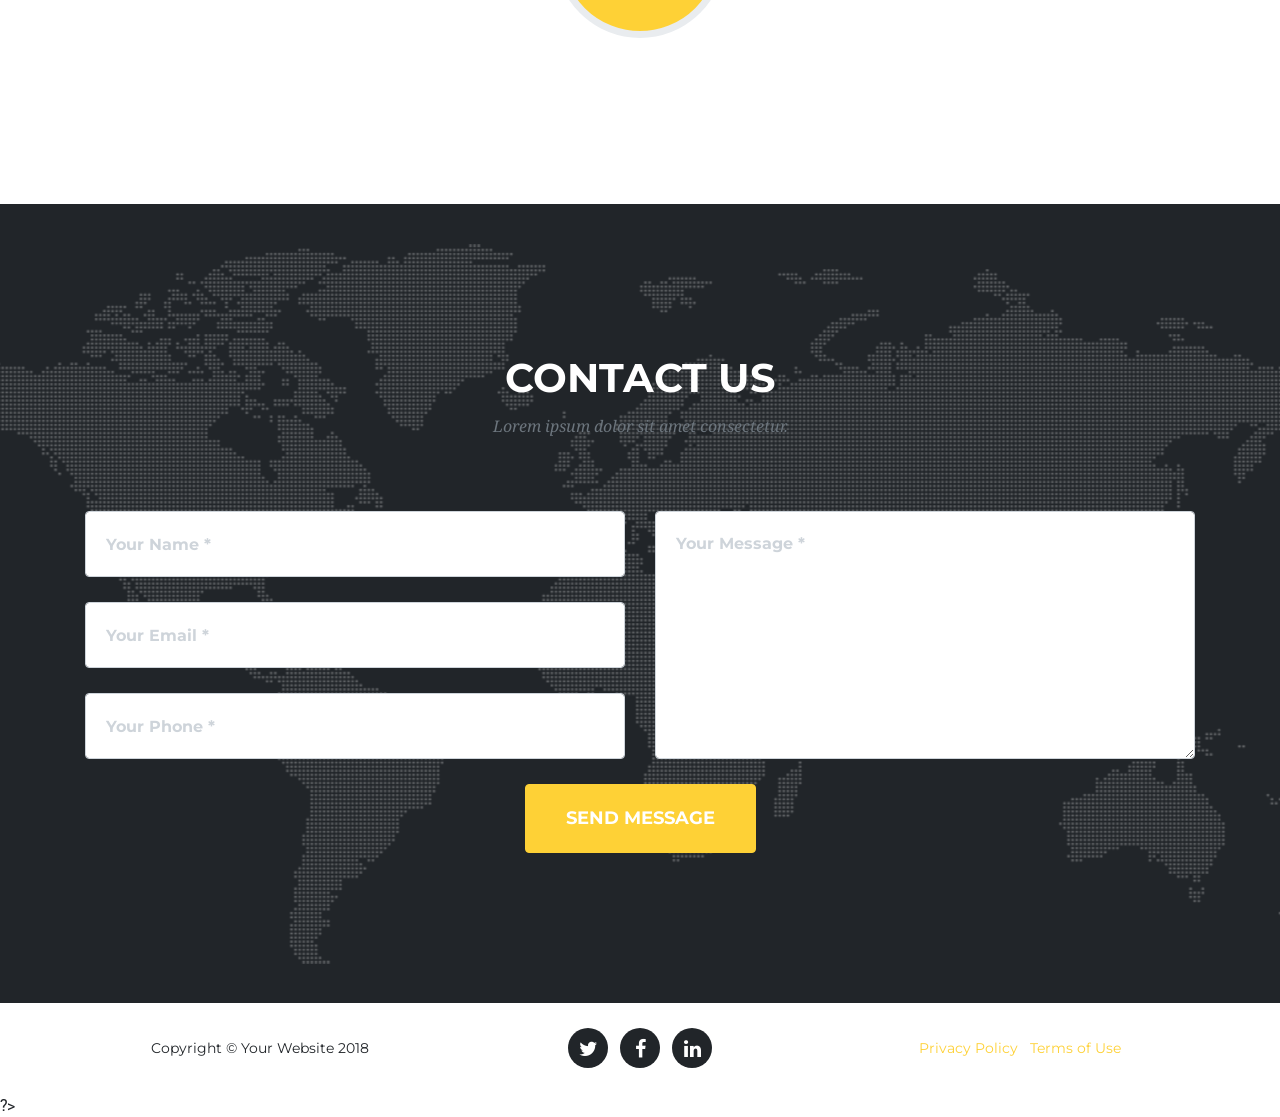
==== commit 672fecbe: "loginform" ====
--- a/index.html
+++ b/index.html
@@ -274,9 +274,9 @@
               </li>
               <li class="timeline-inverted">
                 <div class="timeline-image">
-                  <h4>Be Part
-                    <br>Of Our
-                    <br>Story!</h4>
+                  <h4>And 
+                    <br> Many
+                    <br>More!</h4>
                 </div>
               </li>
             </ul>
@@ -284,34 +284,6 @@
         </div>
       </div>
     </section>
-    <!-- Clients -->
-    <section class="py-5">
-      <div class="container">
-        <div class="row">
-          <div class="col-md-3 col-sm-6">
-            <a href="#">
-              <img class="img-fluid d-block mx-auto" src="img/logos/envato.jpg" alt="">
-            </a>
-          </div>
-          <div class="col-md-3 col-sm-6">
-            <a href="#">
-              <img class="img-fluid d-block mx-auto" src="img/logos/designmodo.jpg" alt="">
-            </a>
-          </div>
-          <div class="col-md-3 col-sm-6">
-            <a href="#">
-              <img class="img-fluid d-block mx-auto" src="img/logos/themeforest.jpg" alt="">
-            </a>
-          </div>
-          <div class="col-md-3 col-sm-6">
-            <a href="#">
-              <img class="img-fluid d-block mx-auto" src="img/logos/creative-market.jpg" alt="">
-            </a>
-          </div>
-        </div>
-      </div>
-    </section>
-
     <!-- Contact -->
     <section id="contact">
       <div class="container">
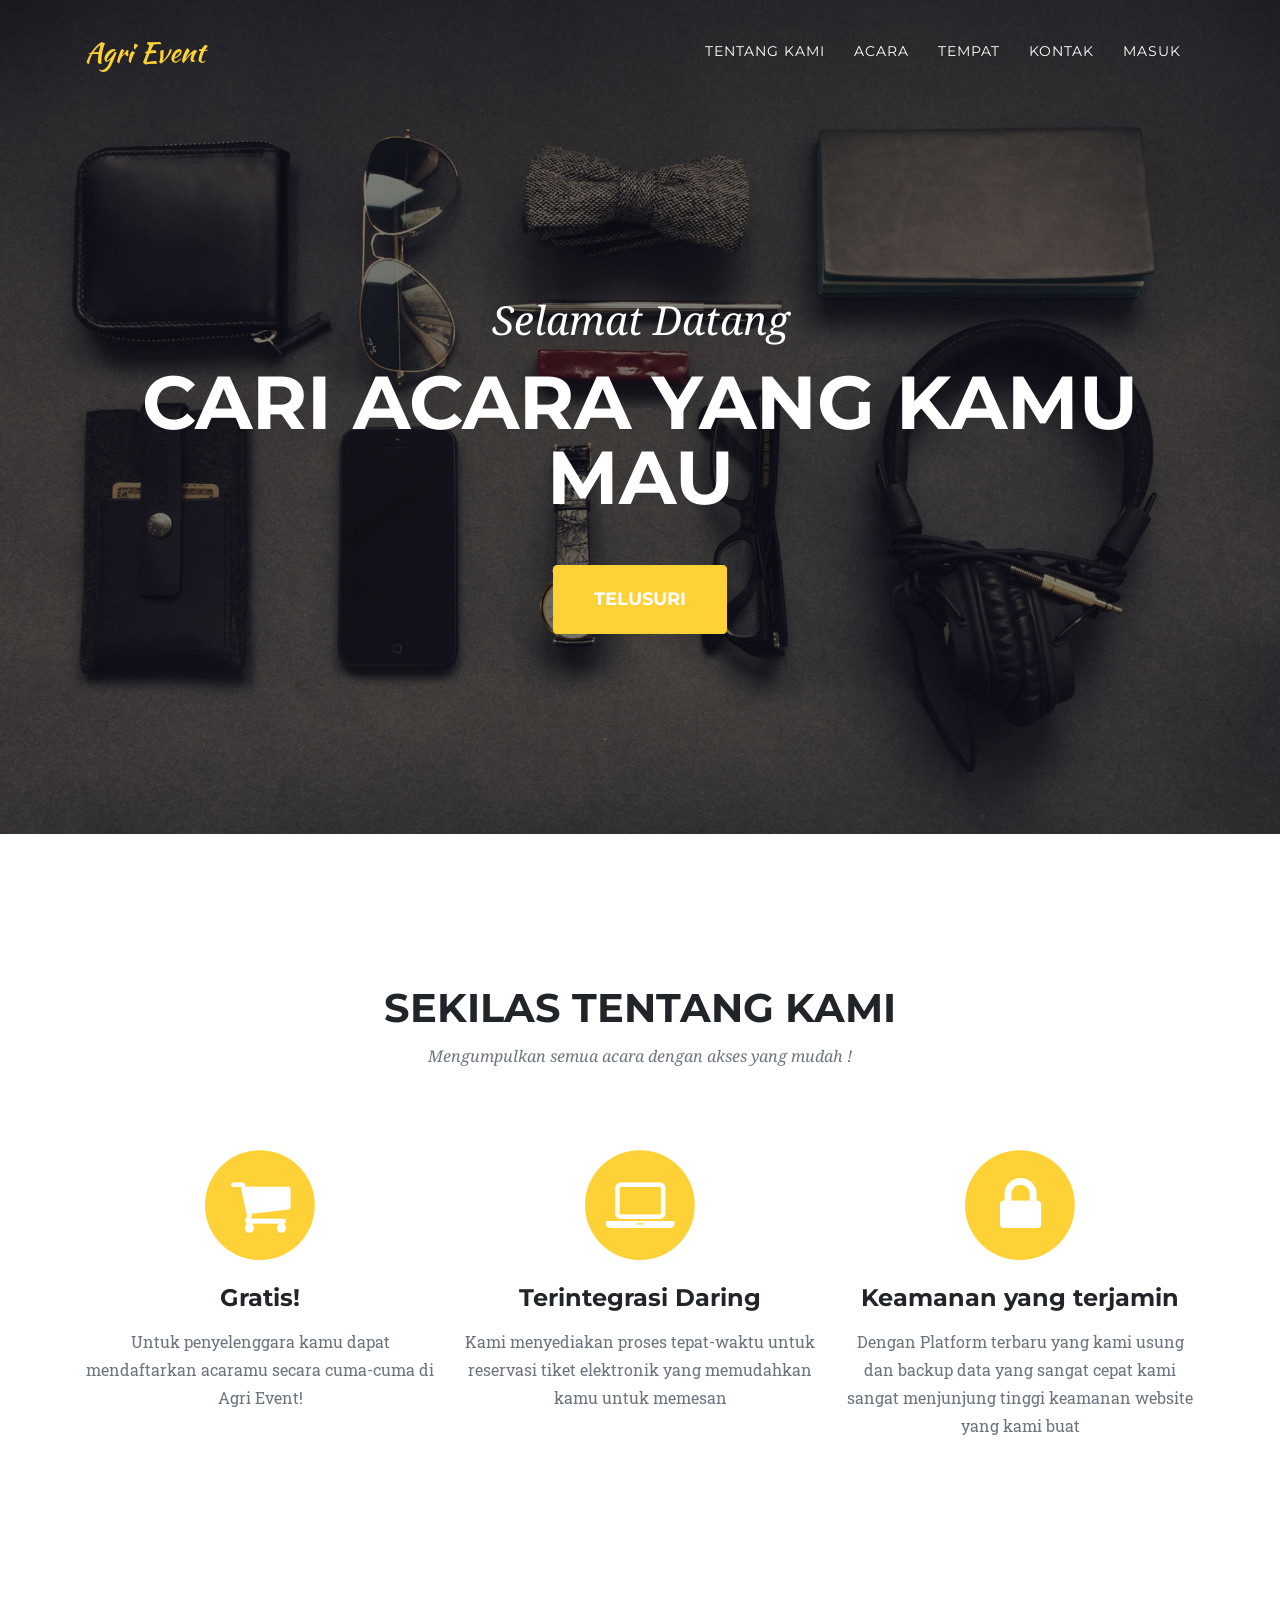
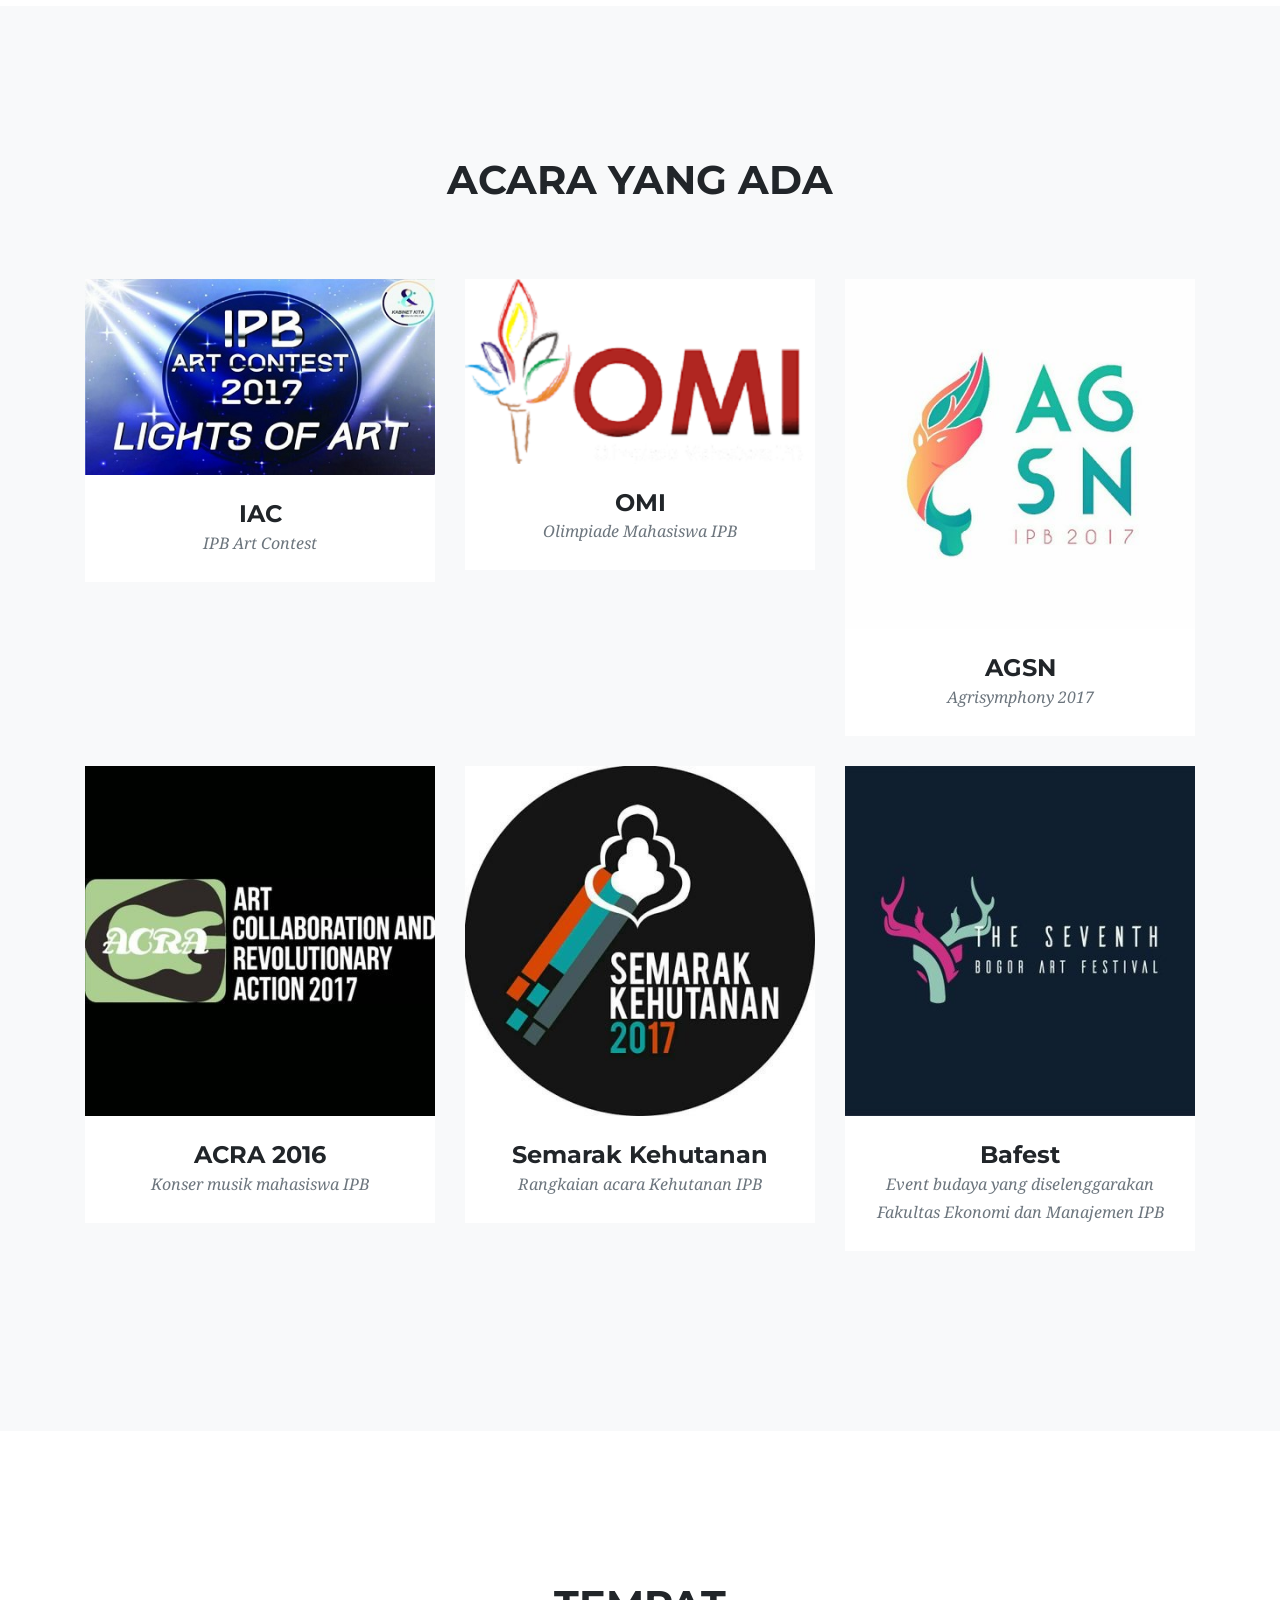
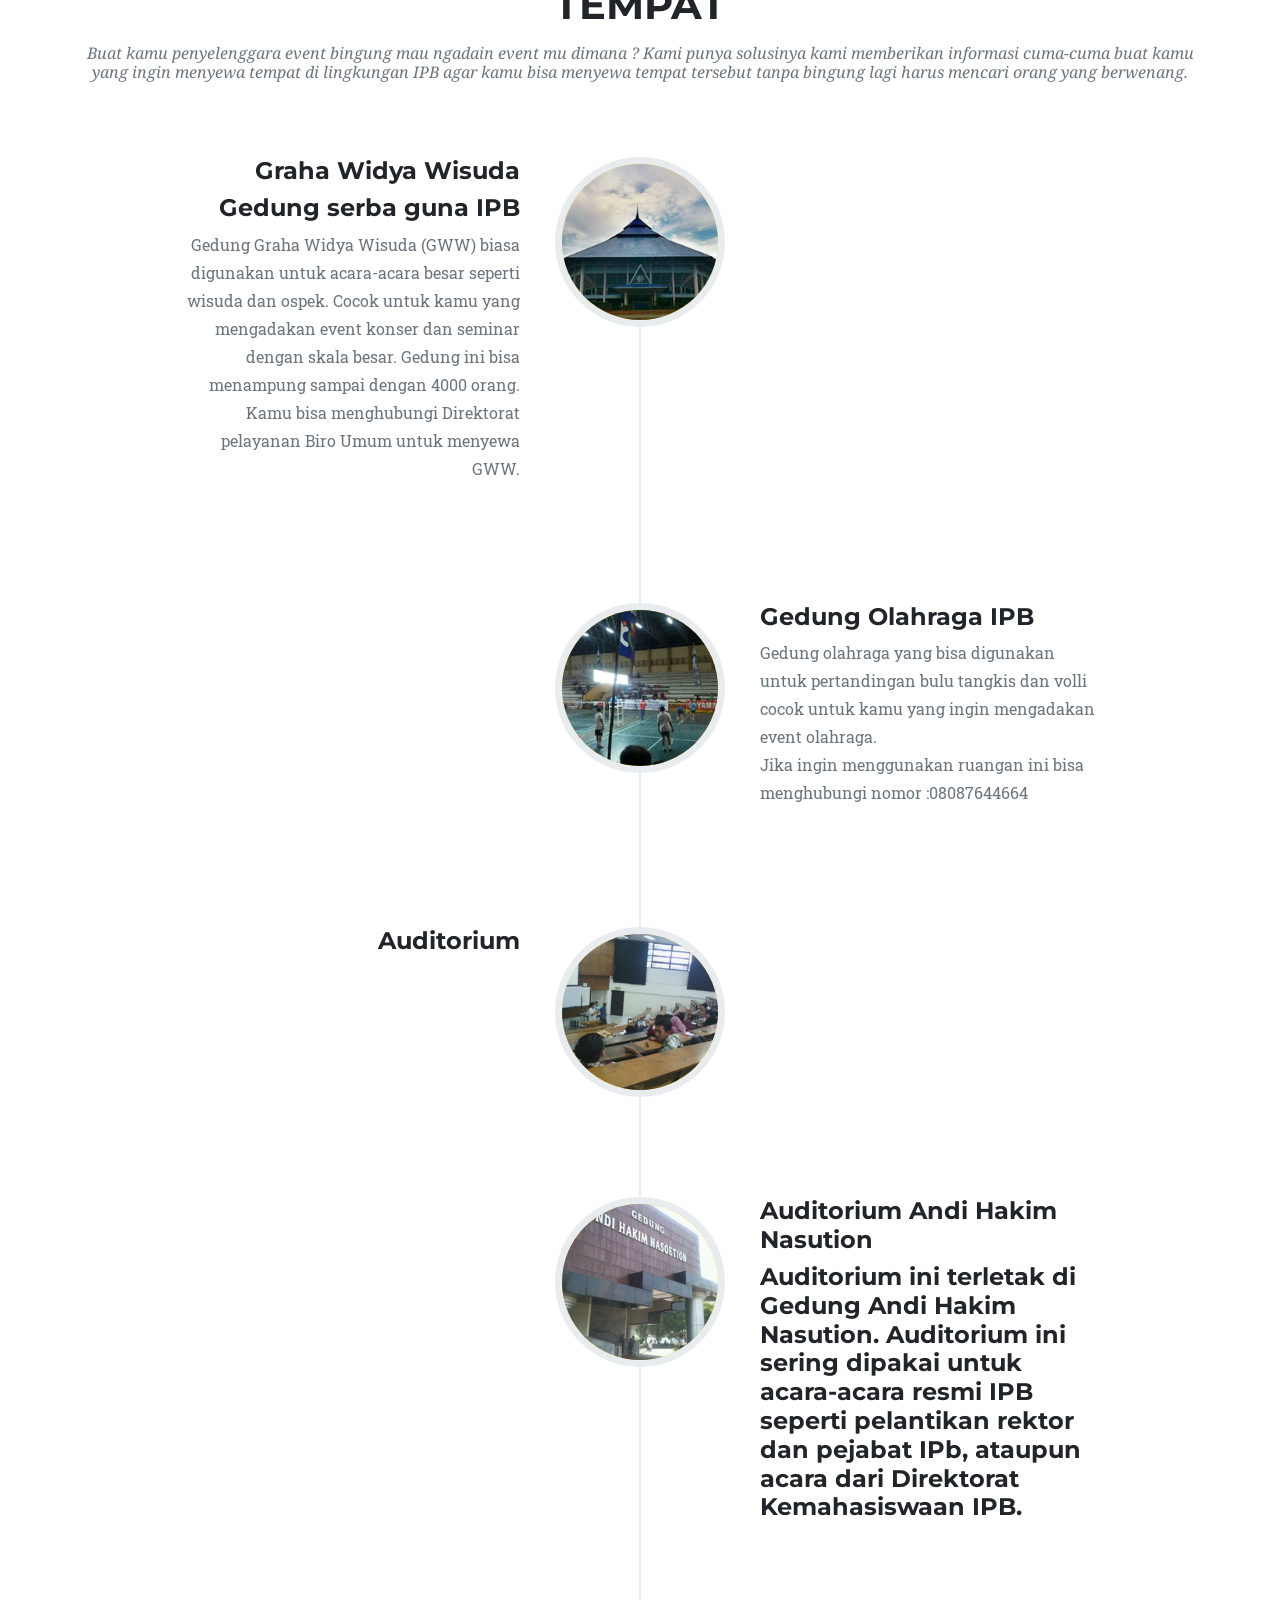
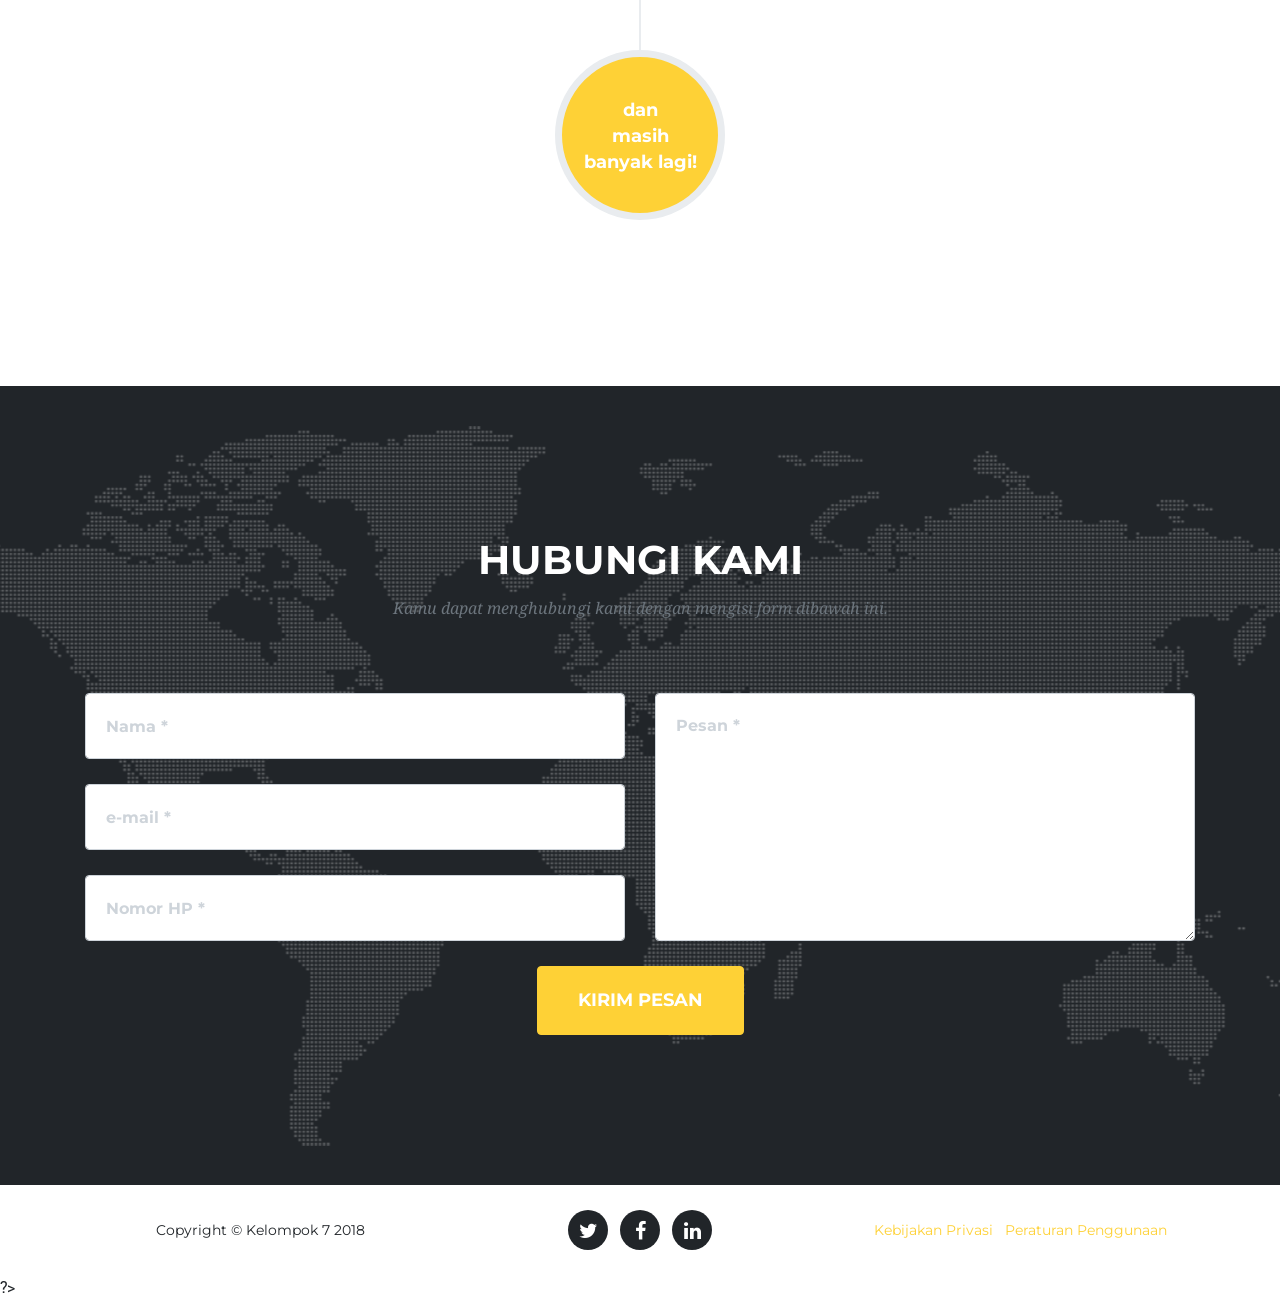
==== commit 9ef66241: "Agrievent" ====
--- a/index.html
+++ b/index.html
@@ -38,19 +38,19 @@
         <div class="collapse navbar-collapse" id="navbarResponsive">
           <ul class="navbar-nav text-uppercase ml-auto">
             <li class="nav-item">
-              <a class="nav-link js-scroll-trigger" href="#services">About Us</a>
+              <a class="nav-link js-scroll-trigger" href="#services">Tentang Kami</a>
             </li>
             <li class="nav-item">
-              <a class="nav-link js-scroll-trigger" href="#portfolio">Event </a>
+              <a class="nav-link js-scroll-trigger" href="#portfolio">Acara</a>
             </li>
             <li class="nav-item">
-              <a class="nav-link js-scroll-trigger" href="#about">Venue</a>
+              <a class="nav-link js-scroll-trigger" href="#about">Tempat</a>
             </li>
             <li class="nav-item">
-              <a class="nav-link js-scroll-trigger" href="#contact">Contact</a>
+              <a class="nav-link js-scroll-trigger" href="#contact">Kontak</a>
             </li>
             <li class="nav-item">
-                <a class="nav-link js-scroll-trigger" href="login.html">Login</a>
+                <a class="nav-link js-scroll-trigger" href="login.html">Masuk</a>
           </ul>
         </div>
       </div>
@@ -61,7 +61,7 @@
       <div class="container">
         <div class="intro-text">
           <div class="intro-lead-in">Selamat Datang </div>
-          <div class="intro-heading text-uppercase">Cari event yang kamu mau</div>
+          <div class="intro-heading text-uppercase">Cari acara yang kamu mau</div>
           <a class="btn btn-primary btn-xl text-uppercase js-scroll-trigger" href="#services">Telusuri</a>
         </div>
       </div>
@@ -73,7 +73,7 @@
         <div class="row">
           <div class="col-lg-12 text-center">
             <h2 class="section-heading text-uppercase">Sekilas tentang kami</h2>
-            <h3 class="section-subheading text-muted">Gather all the event to easy access !</h3>
+            <h3 class="section-subheading text-muted">Mengumpulkan semua acara dengan akses yang mudah !</h3>
           </div>
         </div>
         <div class="row text-center">
@@ -82,16 +82,16 @@
               <i class="fa fa-circle fa-stack-2x text-primary"></i>
               <i class="fa fa-shopping-cart fa-stack-1x fa-inverse"></i>
             </span>
-            <h4 class="service-heading">Feel Free!</h4>
-            <p class="text-muted">Untuk penyelenggara kamu dapat mendaftarkan Event mu secara cuma-cuma diwebsite kami!</p>
+            <h4 class="service-heading">Gratis!</h4>
+            <p class="text-muted">Untuk penyelenggara kamu dapat mendaftarkan acaramu secara cuma-cuma di Agri Event!</p>
           </div>
           <div class="col-md-4">
             <span class="fa-stack fa-4x">
               <i class="fa fa-circle fa-stack-2x text-primary"></i>
               <i class="fa fa-laptop fa-stack-1x fa-inverse"></i>
             </span>
-            <h4 class="service-heading">Computer Online Integrated</h4>
-            <p class="text-muted">Kami menyediakan Real-Time proccess untuk Reservasi E-Ticket yang memudahkan kamu untuk memesan</p>
+            <h4 class="service-heading">Terintegrasi Daring</h4>
+            <p class="text-muted">Kami menyediakan proses tepat-waktu untuk reservasi tiket elektronik yang memudahkan kamu untuk memesan</p>
           </div>
           <div class="col-md-4">
             <span class="fa-stack fa-4x">
@@ -105,12 +105,12 @@
       </div>
     </section>
 
-    <!-- Portfolio Grid -->
+    <!-- Event -->
     <section class="bg-light" id="portfolio">
       <div class="container">
         <div class="row">
           <div class="col-lg-12 text-center">
-            <h2 class="section-heading text-uppercase">EVENT YANG ADA</h2>
+            <h2 class="section-heading text-uppercase">ACARA YANG ADA</h2>
             <h3 class="section-subheading text-muted"></h3>
           </div>
         </div>
@@ -128,7 +128,7 @@
               </a>
               <div class="portfolio-caption">
                 <h4>IAC</h4>
-                <p class="text-muted">Ipb Art Contest</p>
+                <p class="text-muted">IPB Art Contest</p>
               </div>
             </div>
           <div class="col-md-4 col-sm-6 portfolio-item">
@@ -205,12 +205,12 @@
       </div>
     </section>
 
-    <!-- About -->
+    <!-- Tempat -->
     <section id="about">
       <div class="container">
         <div class="row">
           <div class="col-lg-12 text-center">
-            <h2 class="section-heading text-uppercase">Venue</h2>
+            <h2 class="section-heading text-uppercase">Tempat</h2>
             <h3 class="section-subheading text-muted">Buat kamu penyelenggara event bingung mau ngadain event mu dimana ? Kami punya solusinya kami memberikan informasi cuma-cuma buat kamu yang ingin menyewa tempat di lingkungan IPB agar kamu bisa menyewa tempat tersebut tanpa bingung lagi harus mencari orang yang berwenang.</h3>
           </div>
         </div>
@@ -227,7 +227,7 @@
                     <h4 class="subheading">Gedung serba guna IPB</h4>
                   </div>
                   <div class="timeline-body">
-                    <p class="text-muted">Gedung Graha Widya Wisuda (GWW) biasa digunakan untuk acara-acara besar seperti wisuda dan ospek. Cocok untuk kamu yang mengadakan event konser dan seminar dengan skala besar. Gedung ini bisa menampung sampai dengan 6000 orang. Kamu bisa menghubungi Direktorat pelayanan Biro Umum untuk menyewa GWW.</p>
+                    <p class="text-muted">Gedung Graha Widya Wisuda (GWW) biasa digunakan untuk acara-acara besar seperti wisuda dan ospek. Cocok untuk kamu yang mengadakan event konser dan seminar dengan skala besar. Gedung ini bisa menampung sampai dengan 4000 orang. Kamu bisa menghubungi Direktorat pelayanan Biro Umum untuk menyewa GWW.</p>
                   </div>
                 </div>
               </li>
@@ -250,8 +250,8 @@
                 </div>
                 <div class="timeline-panel">
                   <div class="timeline-heading">
-                    <h4>December 2012</h4>
-                    <h4 class="subheading">Transition to Full Service</h4>
+                    <h4>Auditorium</h4>
+                    <h4 class="subheading"></h4>
                   </div>
                   <div class="timeline-body">
                     <p class="text-muted"></p>
@@ -264,8 +264,8 @@
                 </div>
                 <div class="timeline-panel">
                   <div class="timeline-heading">
-                    <h4>July 2014</h4>
-                    <h4 class="subheading">Phase Two Expansion</h4>
+                    <h4>Auditorium Andi Hakim Nasution</h4>
+                    <h4 class="subheading">Auditorium ini terletak di Gedung Andi Hakim Nasution. Auditorium ini sering dipakai untuk acara-acara resmi IPB seperti pelantikan rektor dan pejabat IPb, ataupun acara dari Direktorat Kemahasiswaan IPB.</h4>
                   </div>
                   <div class="timeline-body">
                     <p class="text-muted"></p>
@@ -274,9 +274,9 @@
               </li>
               <li class="timeline-inverted">
                 <div class="timeline-image">
-                  <h4>And 
-                    <br> Many
-                    <br>More!</h4>
+                  <h4>dan 
+                    <br> masih
+                    <br>banyak lagi!</h4>
                 </div>
               </li>
             </ul>
@@ -284,13 +284,14 @@
         </div>
       </div>
     </section>
-    <!-- Contact -->
+    
+    <!-- Kontak -->
     <section id="contact">
       <div class="container">
         <div class="row">
           <div class="col-lg-12 text-center">
-            <h2 class="section-heading text-uppercase">Contact Us</h2>
-            <h3 class="section-subheading text-muted">Lorem ipsum dolor sit amet consectetur.</h3>
+            <h2 class="section-heading text-uppercase">Hubungi Kami</h2>
+            <h3 class="section-subheading text-muted">Kamu dapat menghubungi kami dengan mengisi form dibawah ini.</h3>
           </div>
         </div>
         <div class="row">
@@ -299,28 +300,28 @@
               <div class="row">
                 <div class="col-md-6">
                   <div class="form-group">
-                    <input class="form-control" id="name" type="text" placeholder="Your Name *" required data-validation-required-message="Please enter your name." name= "name">
+                    <input class="form-control" id="name" type="text" placeholder="Nama *" required data-validation-required-message="Mohon masukkan nama anda." name= "name">
                     <p class="help-block text-danger"></p>
                   </div>
                   <div class="form-group">
-                    <input class="form-control" id="email" type="email" placeholder="Your Email *" required data-validation-required-message="Please enter your email address." name= "email">
+                    <input class="form-control" id="email" type="email" placeholder="e-mail *" required data-validation-required-message="Mohon masukkan alamat e-mail anda." name= "email">
                     <p class="help-block text-danger"></p>
                   </div>
                   <div class="form-group">
-                    <input class="form-control" id="phone" type="tel" placeholder="Your Phone *" required data-validation-required-message="Please enter your phone number."name= "phone">
+                    <input class="form-control" id="phone" type="tel" placeholder="Nomor HP *" required data-validation-required-message="Mohon masukkan nomor telepon anda."name= "phone">
                     <p class="help-block text-danger"></p>
                   </div>
                 </div>
                 <div class="col-md-6">
                   <div class="form-group">
-                    <textarea class="form-control" id="message" placeholder="Your Message *" required data-validation-required-message="Please enter a message."name= "message"></textarea>
+                    <textarea class="form-control" id="message" placeholder="Pesan *" required data-validation-required-message="Mohon masukkan pesan anda."name= "message"></textarea>
                     <p class="help-block text-danger"></p>
                   </div>
                 </div>
                 <div class="clearfix"></div>
                 <div class="col-lg-12 text-center">
                   <div id="success"></div>
-                  <button id="sendMessageButton" class="btn btn-primary btn-xl text-uppercase" type="submit">Send Message</button>
+                  <button id="sendMessageButton" class="btn btn-primary btn-xl text-uppercase" type="submit">Kirim Pesan</button>
                 </div>
               </div>
             </form>
@@ -334,7 +335,7 @@
       <div class="container">
         <div class="row">
           <div class="col-md-4">
-            <span class="copyright">Copyright &copy; Your Website 2018</span>
+            <span class="copyright">Copyright &copy; Kelompok 7 2018</span>
           </div>
           <div class="col-md-4">
             <ul class="list-inline social-buttons">
@@ -358,10 +359,10 @@
           <div class="col-md-4">
             <ul class="list-inline quicklinks">
               <li class="list-inline-item">
-                <a href="#">Privacy Policy</a>
+                <a href="#">Kebijakan Privasi</a>
               </li>
               <li class="list-inline-item">
-                <a href="#">Terms of Use</a>
+                <a href="#">Peraturan Penggunaan</a>
               </li>
             </ul>
           </div>
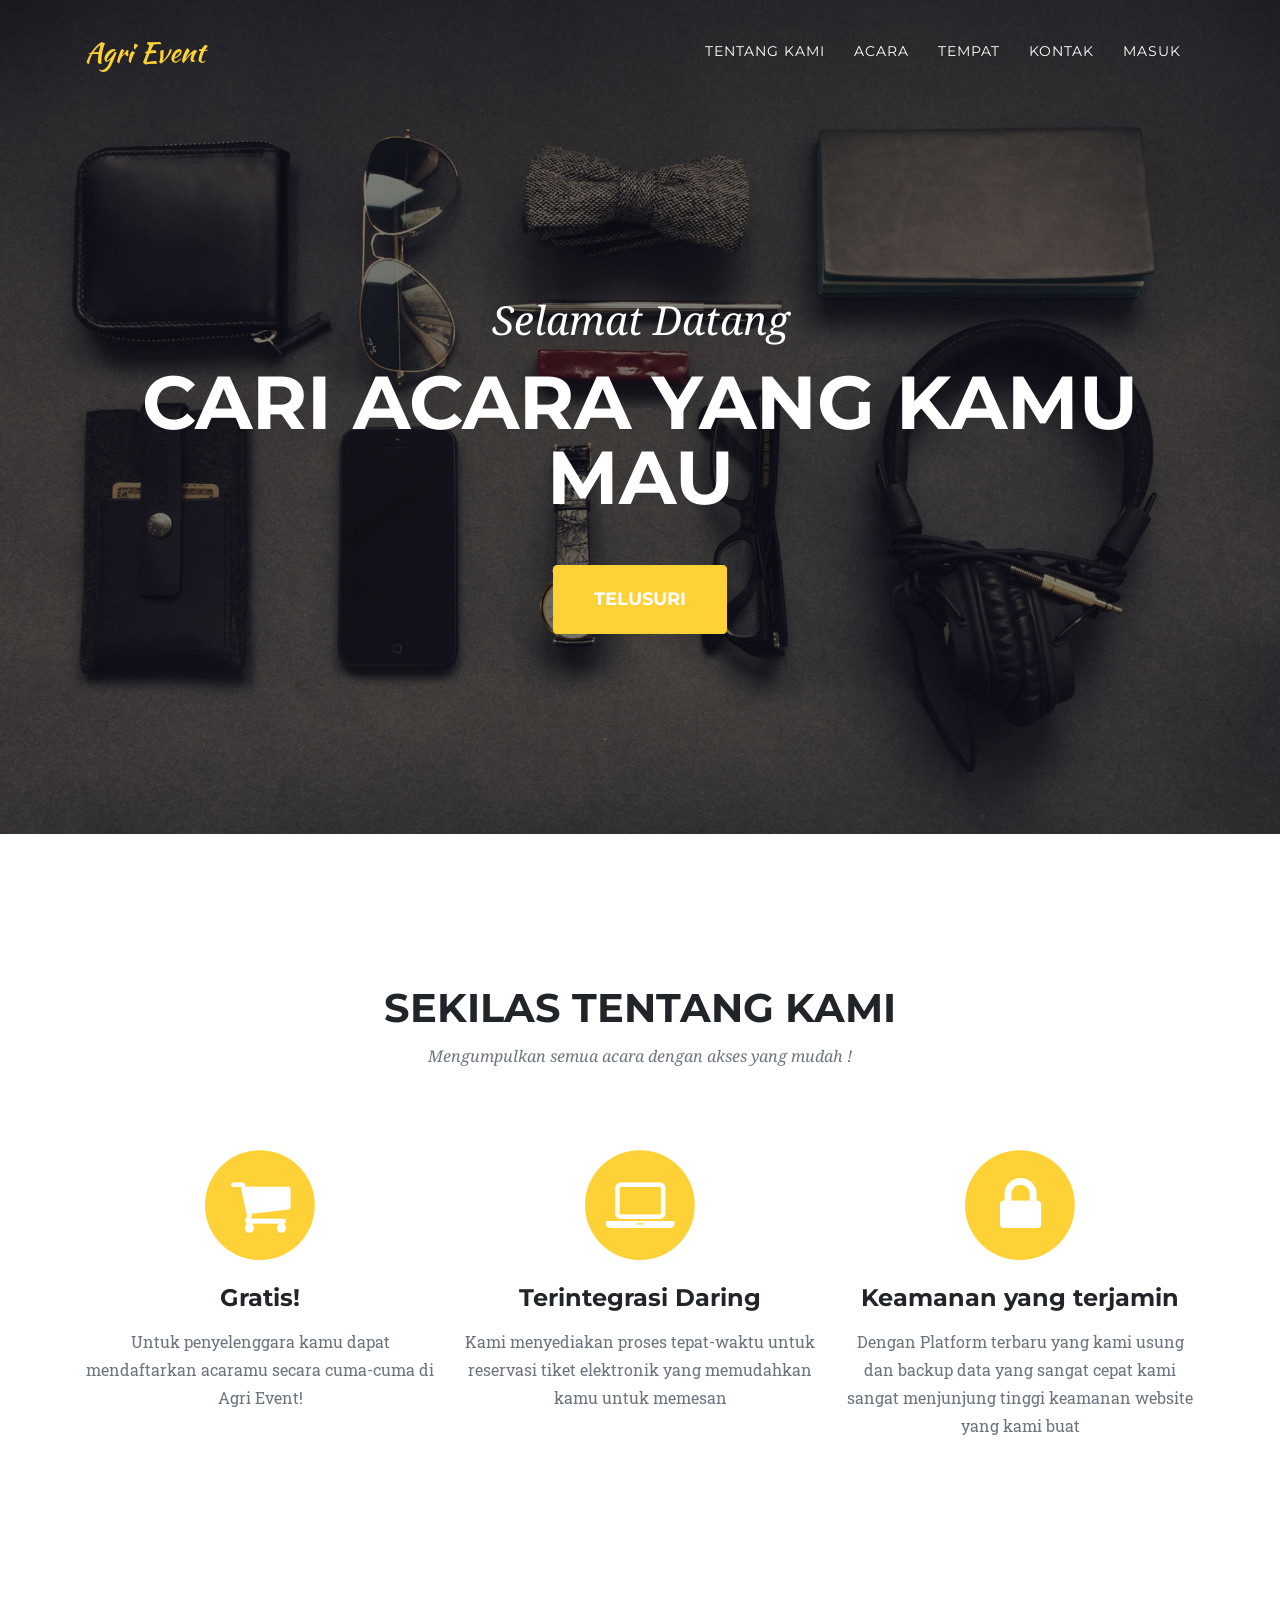
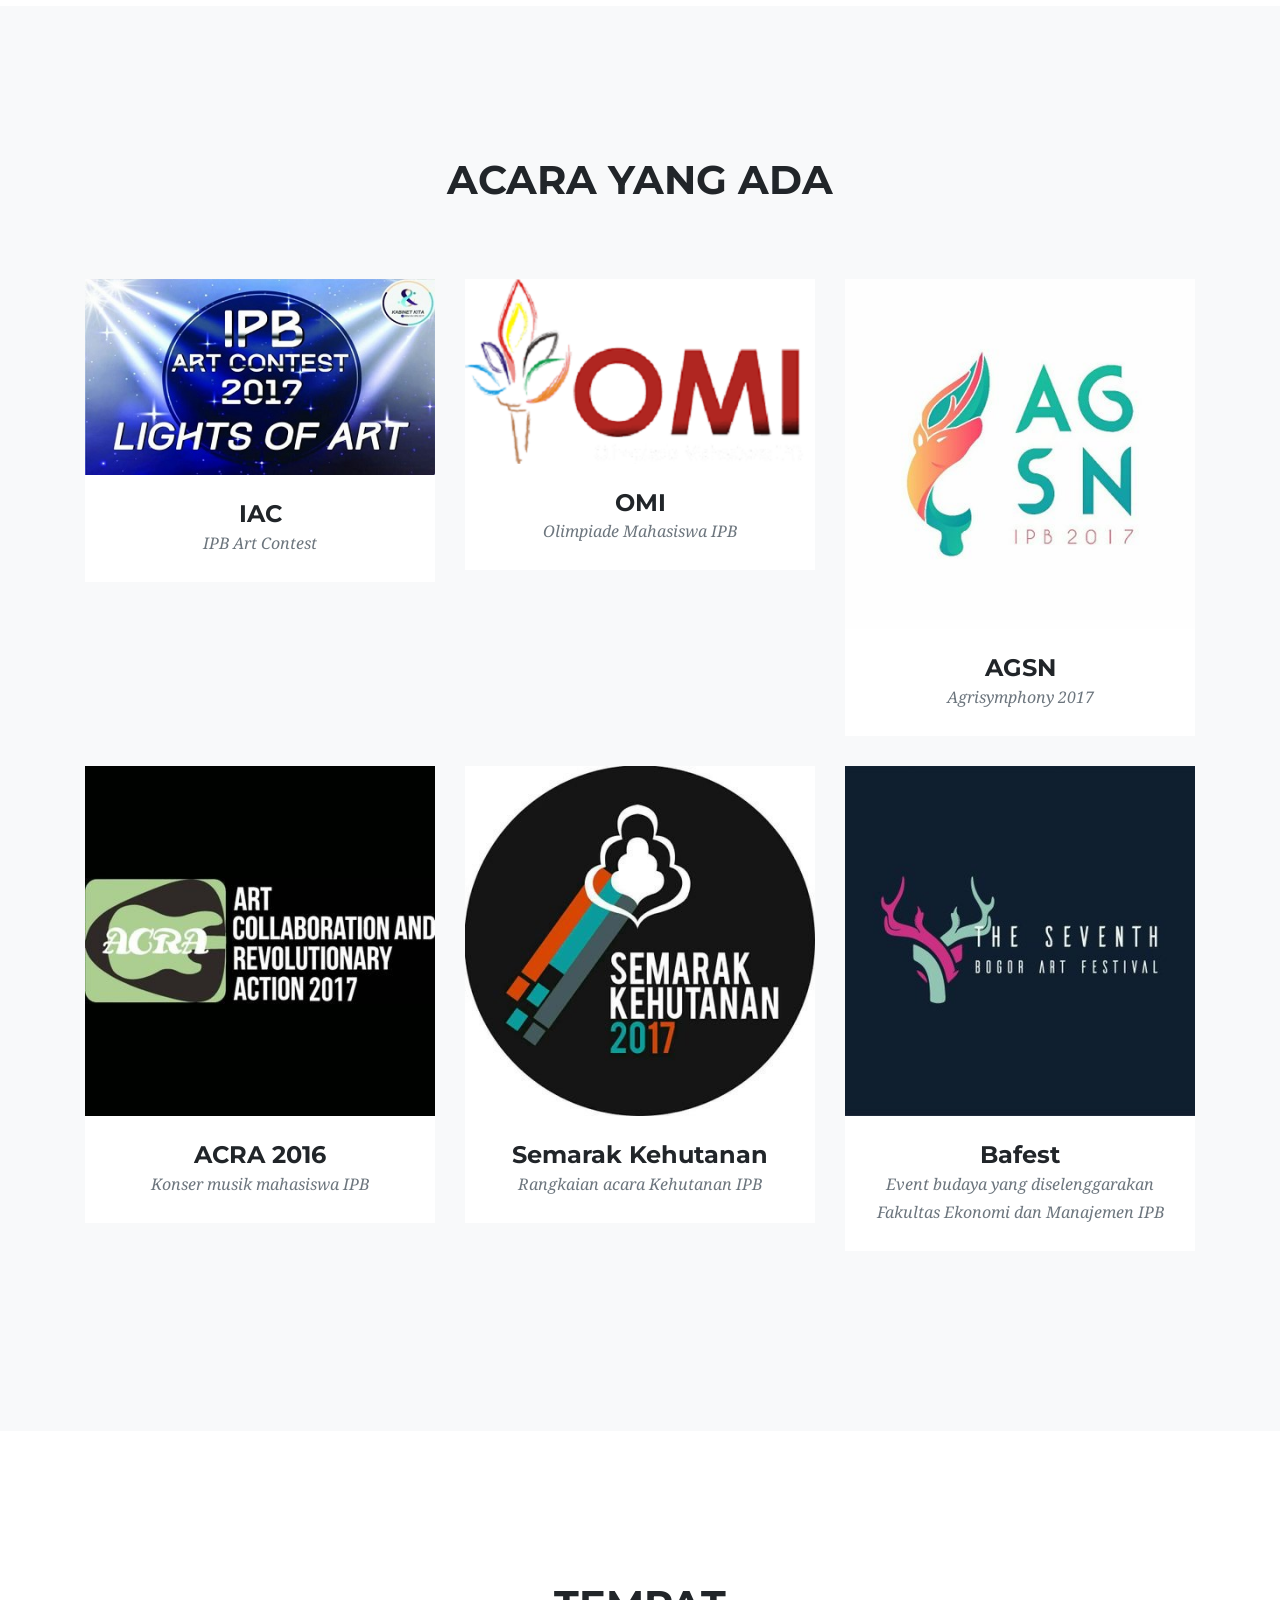
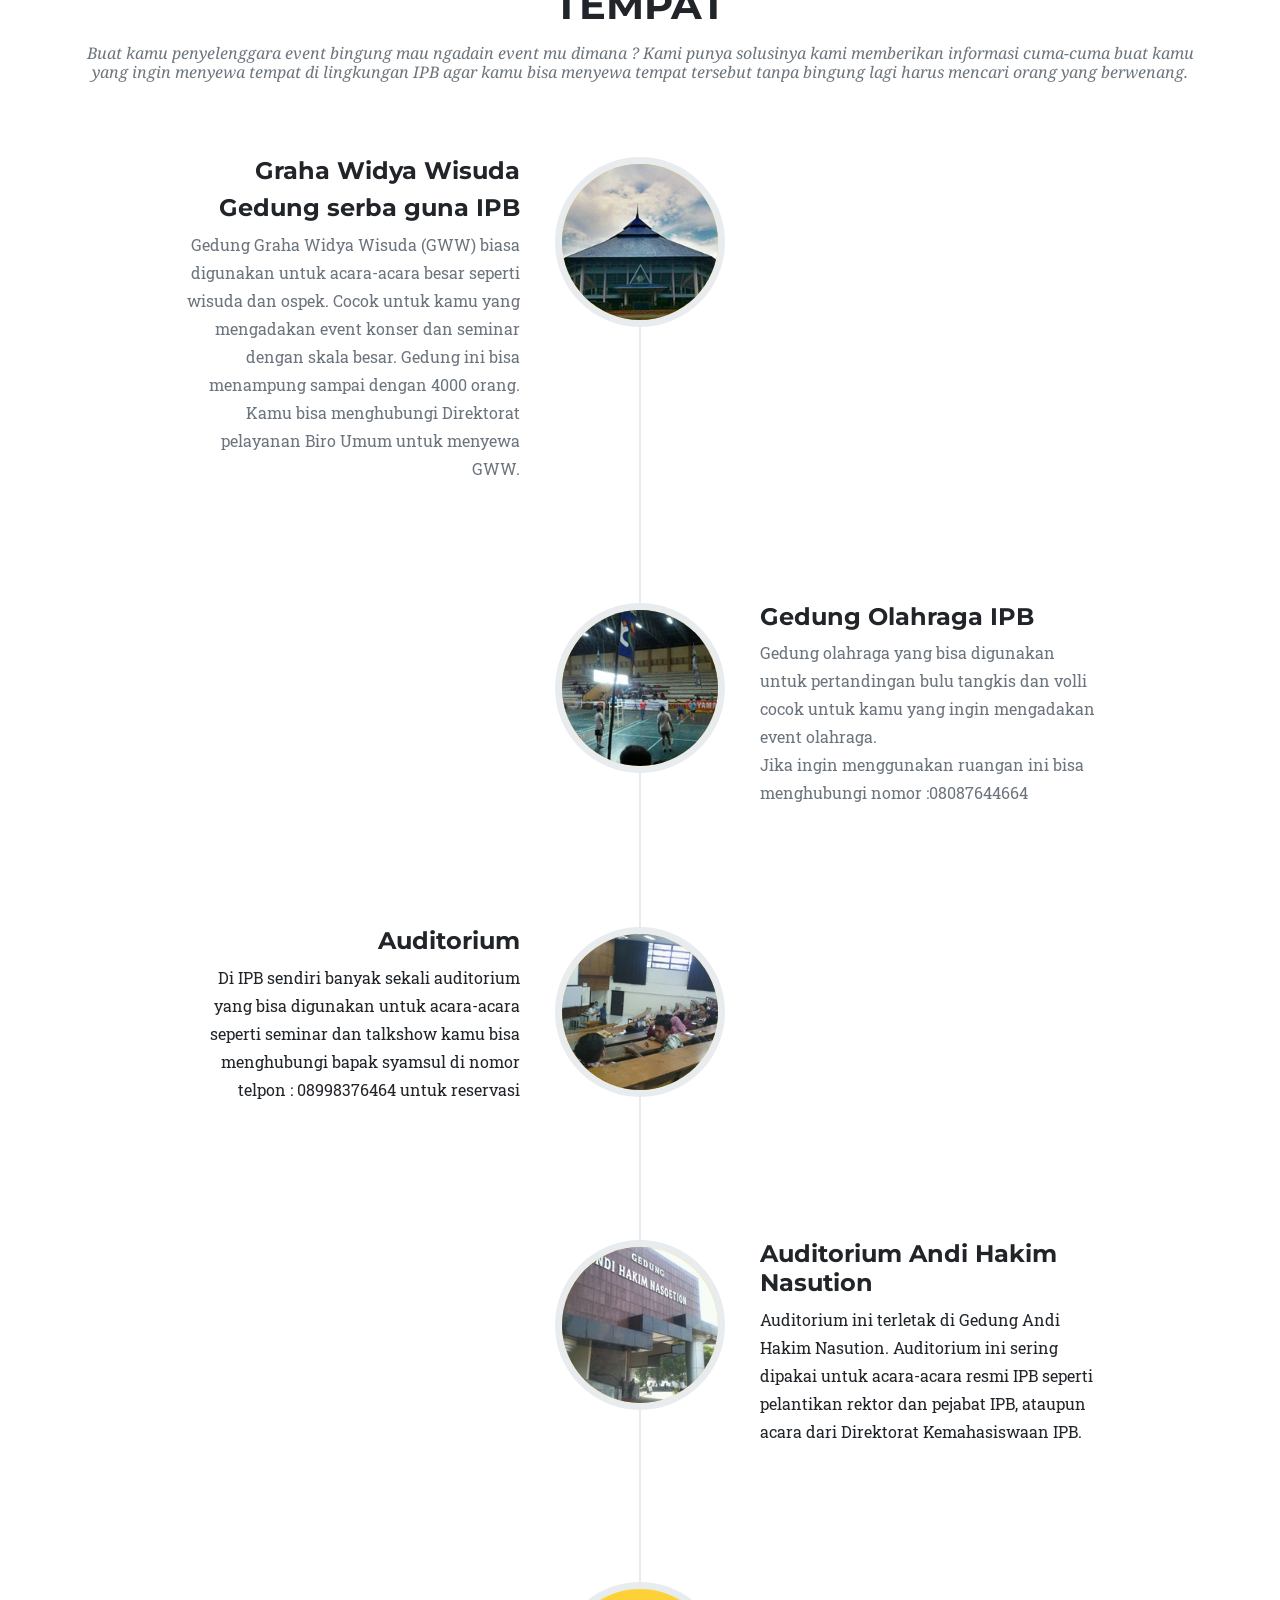
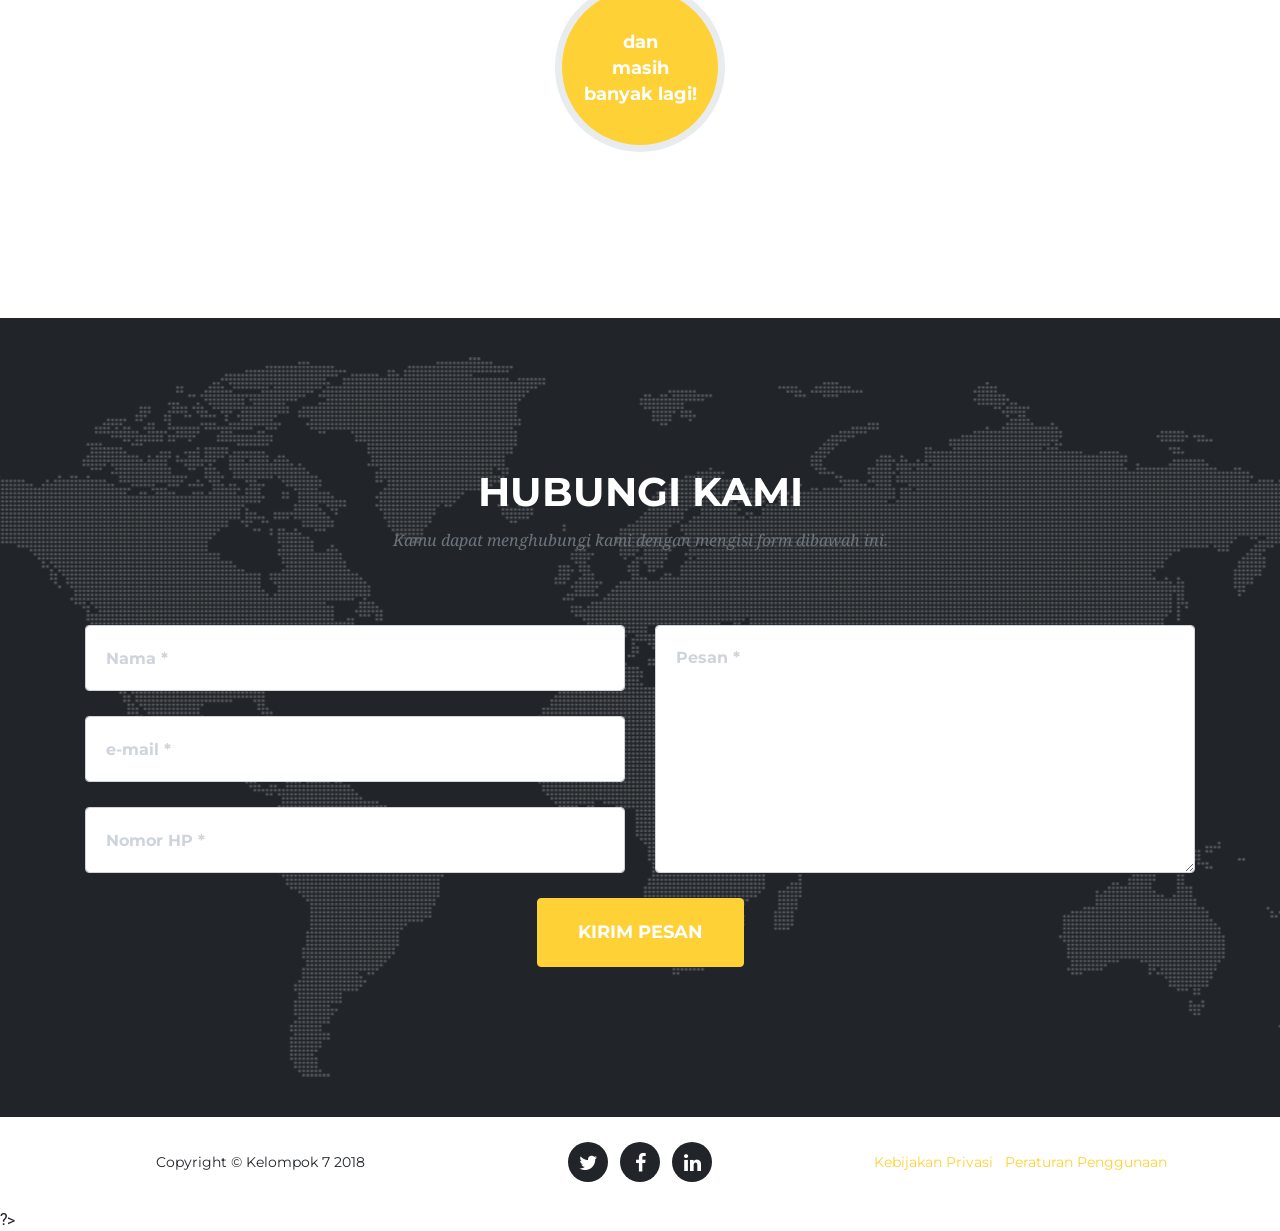
==== commit 468d78b1: "nambahin keterangan ruangan-ruangan" ====
--- a/index.html
+++ b/index.html
@@ -50,7 +50,7 @@
               <a class="nav-link js-scroll-trigger" href="#contact">Kontak</a>
             </li>
             <li class="nav-item">
-                <a class="nav-link js-scroll-trigger" href="login.html">Masuk</a>
+                <a class="nav-link js-scroll-trigger" href="indexlogin.html">Masuk</a>
           </ul>
         </div>
       </div>
@@ -252,6 +252,7 @@
                   <div class="timeline-heading">
                     <h4>Auditorium</h4>
                     <h4 class="subheading"></h4>
+                    <p>Di IPB sendiri banyak sekali auditorium yang bisa digunakan untuk acara-acara seperti seminar dan talkshow kamu bisa menghubungi bapak syamsul di nomor telpon : 08998376464 untuk reservasi</p>
                   </div>
                   <div class="timeline-body">
                     <p class="text-muted"></p>
@@ -265,7 +266,7 @@
                 <div class="timeline-panel">
                   <div class="timeline-heading">
                     <h4>Auditorium Andi Hakim Nasution</h4>
-                    <h4 class="subheading">Auditorium ini terletak di Gedung Andi Hakim Nasution. Auditorium ini sering dipakai untuk acara-acara resmi IPB seperti pelantikan rektor dan pejabat IPb, ataupun acara dari Direktorat Kemahasiswaan IPB.</h4>
+                    <p>Auditorium ini terletak di Gedung Andi Hakim Nasution. Auditorium ini sering dipakai untuk acara-acara resmi IPB seperti pelantikan rektor dan pejabat IPB, ataupun acara dari Direktorat Kemahasiswaan IPB.</p>
                   </div>
                   <div class="timeline-body">
                     <p class="text-muted"></p>
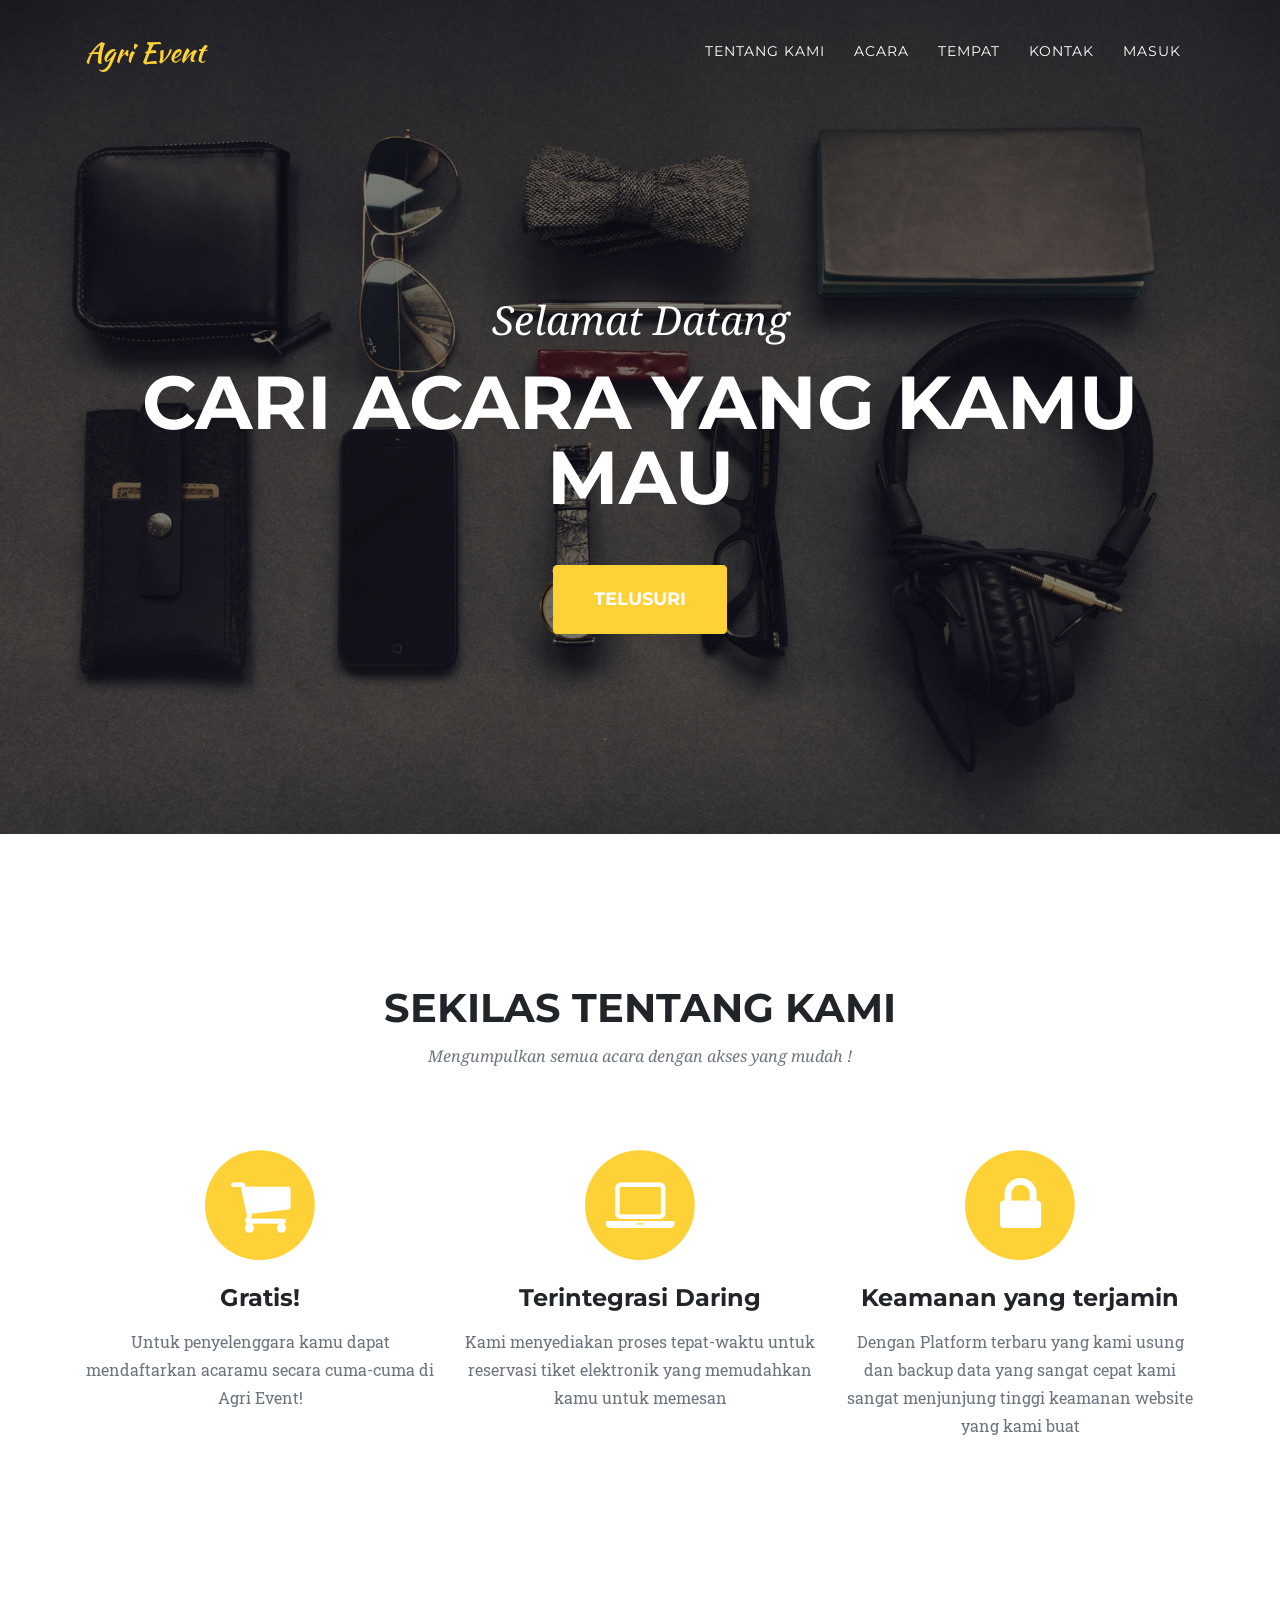
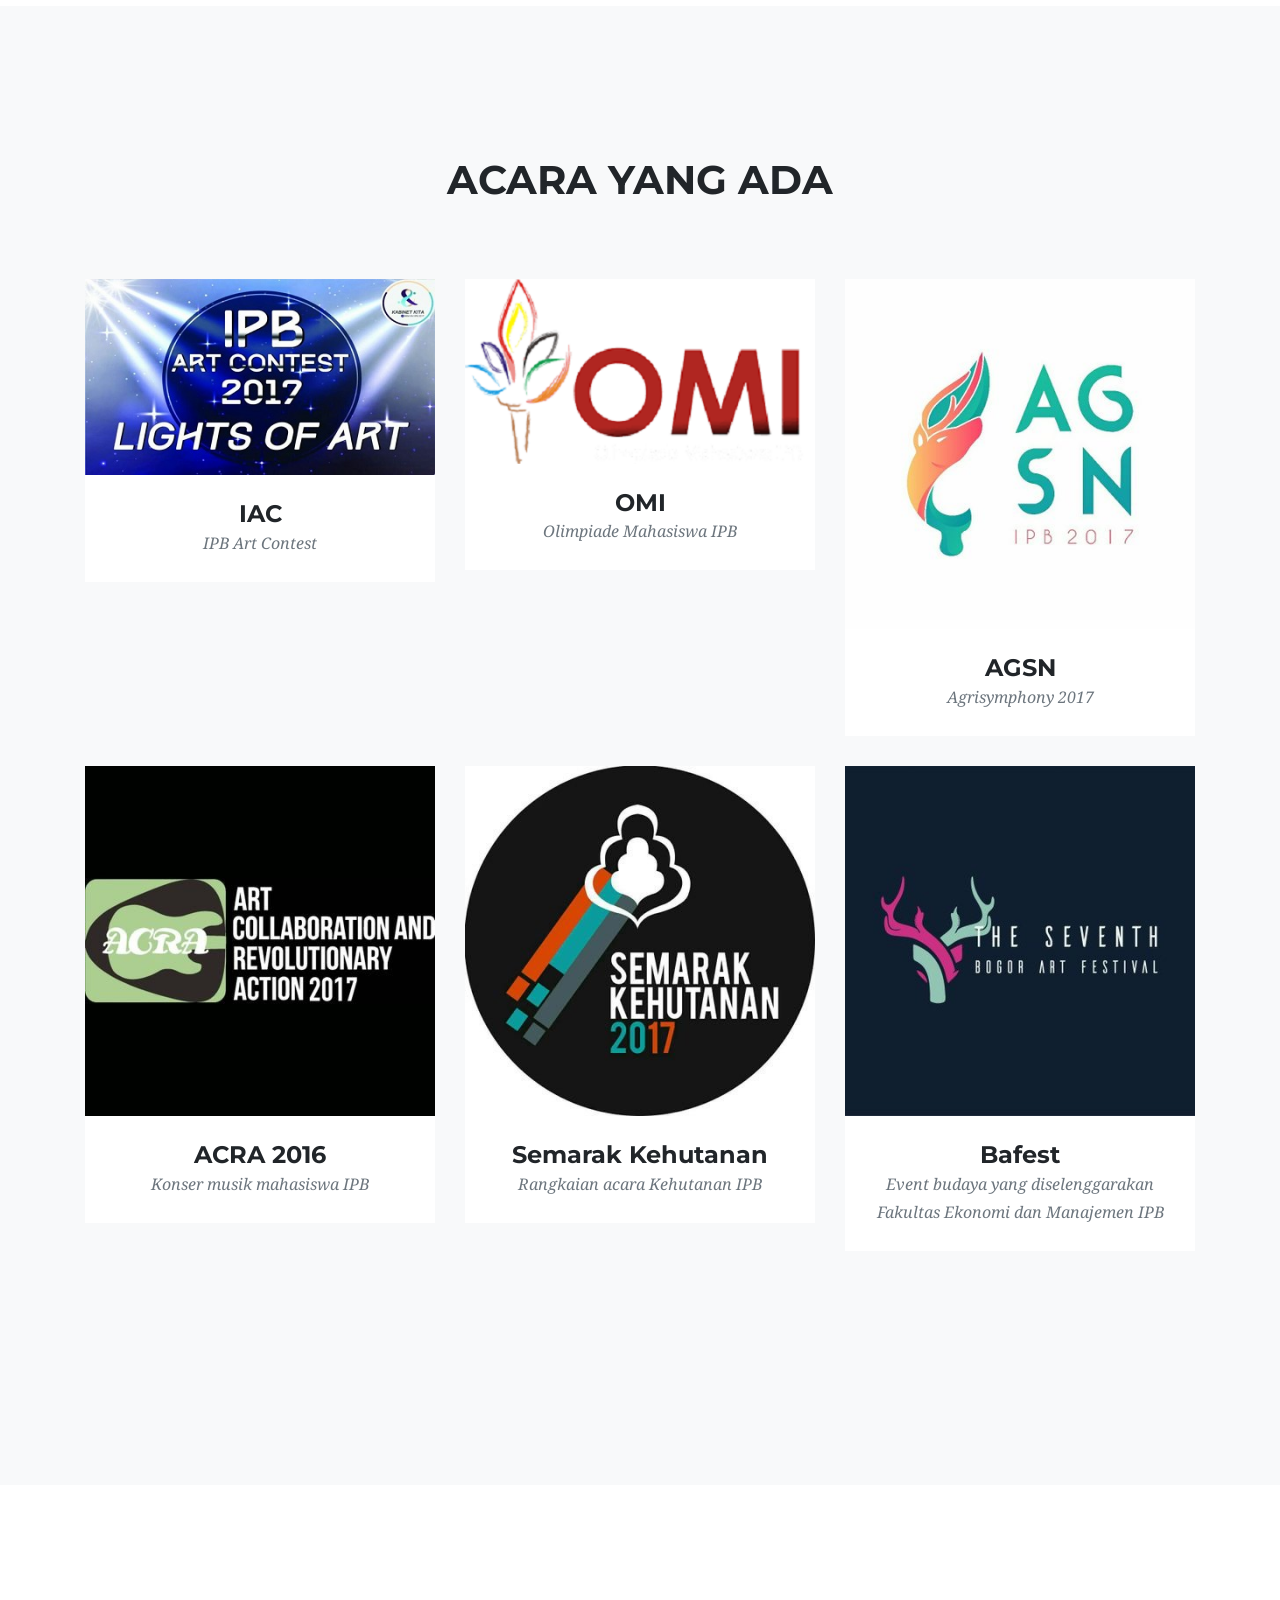
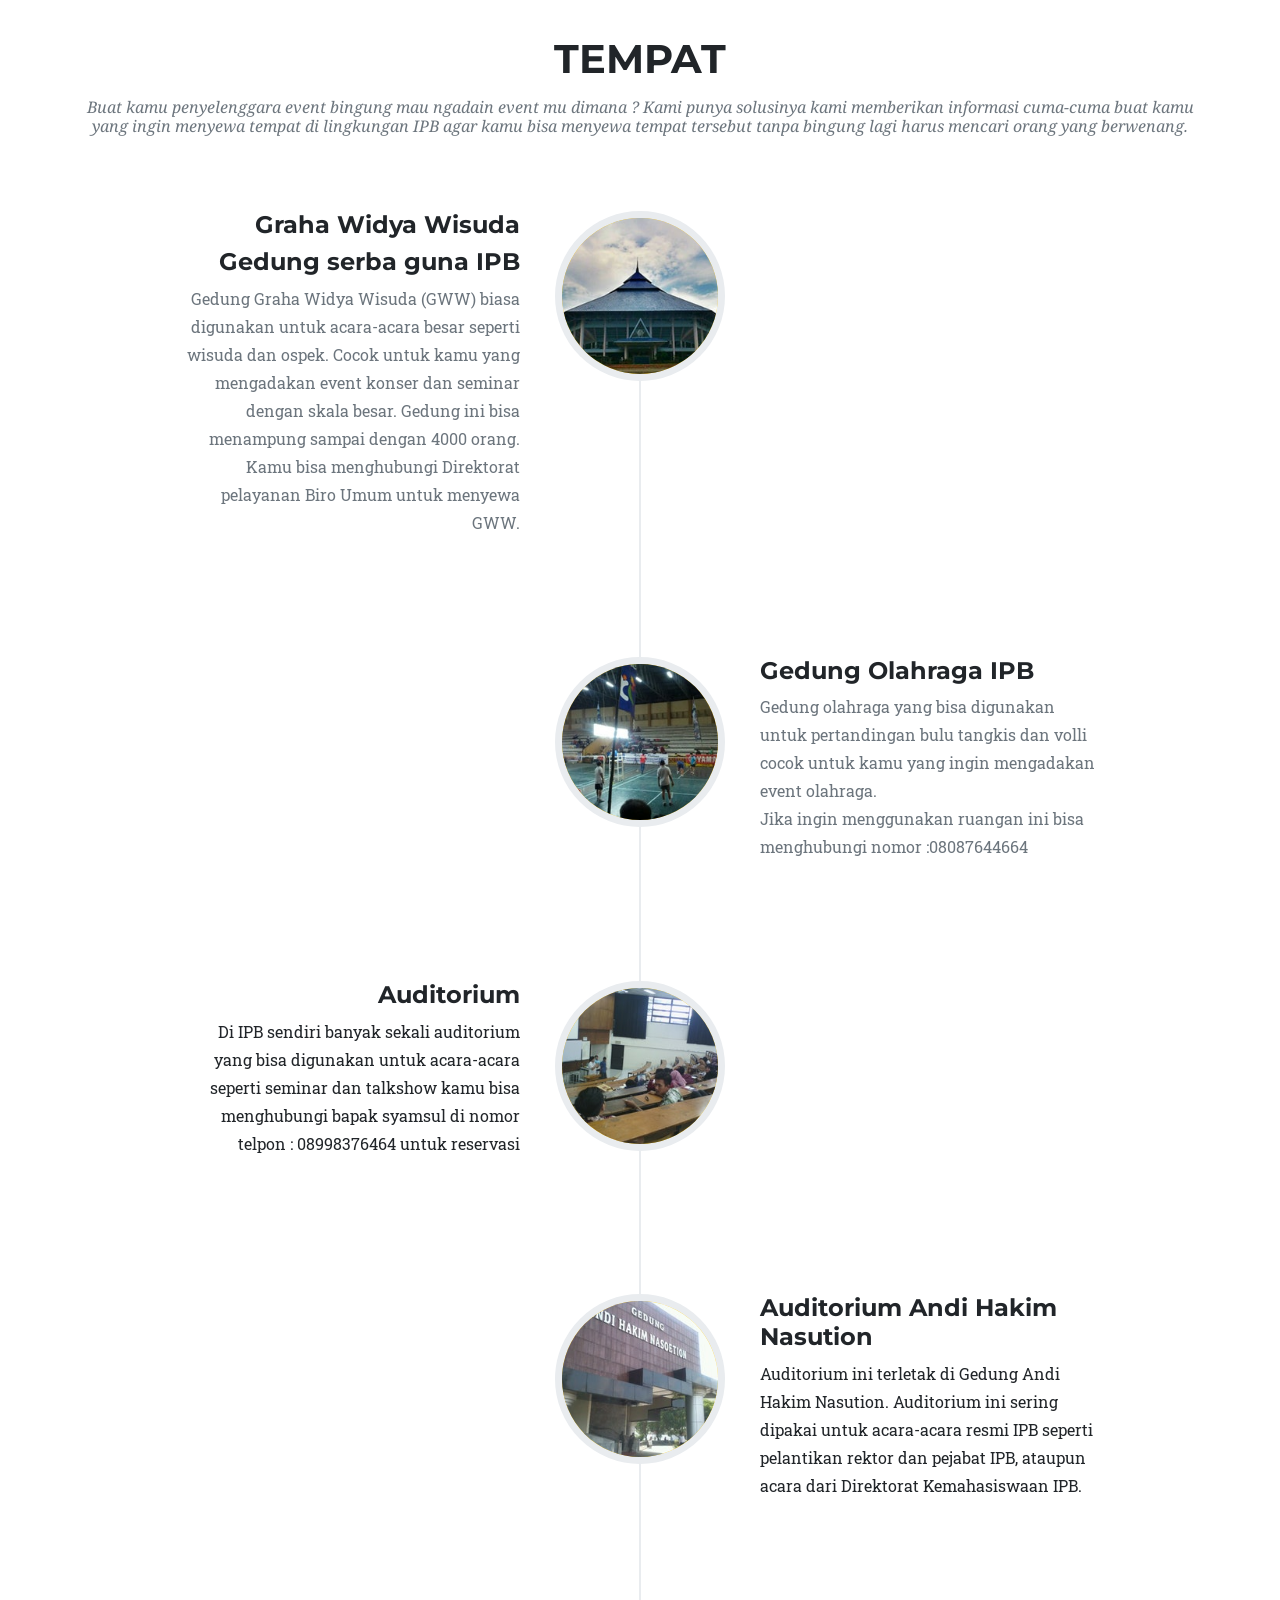
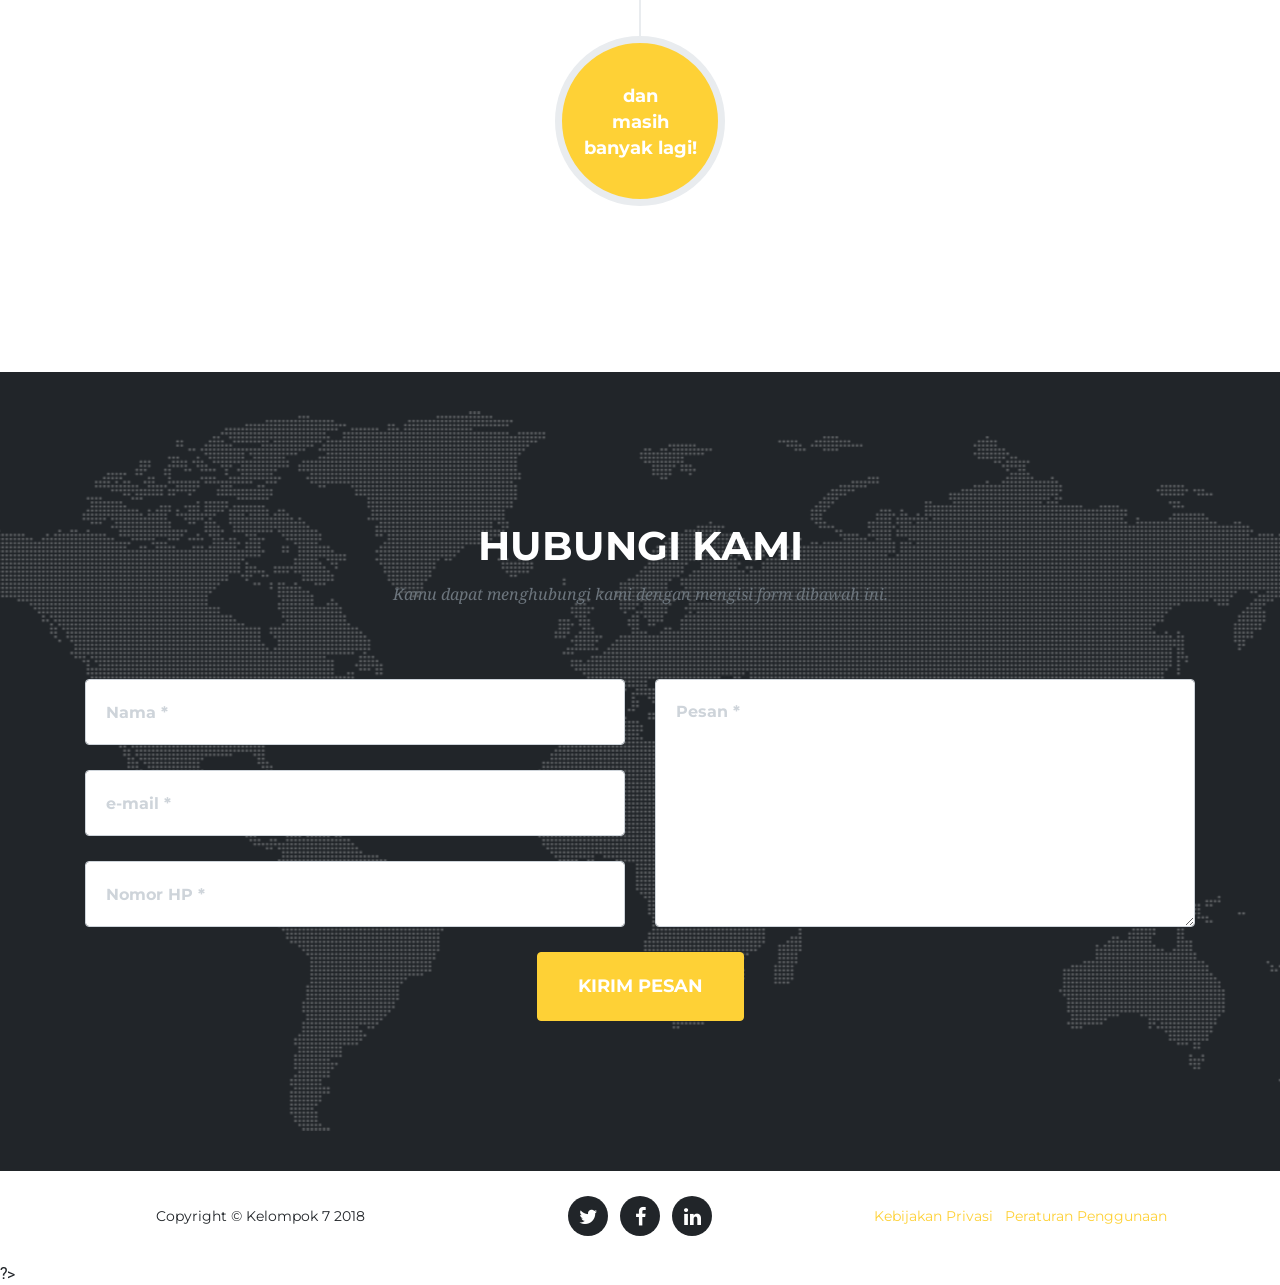
==== commit 7613b389: "First Commit" ====
--- a/index.html
+++ b/index.html
@@ -19,7 +19,6 @@
     <link href='https://fonts.googleapis.com/css?family=Kaushan+Script' rel='stylesheet' type='text/css'>
     <link href='https://fonts.googleapis.com/css?family=Droid+Serif:400,700,400italic,700italic' rel='stylesheet' type='text/css'>
     <link href='https://fonts.googleapis.com/css?family=Roboto+Slab:400,100,300,700' rel='stylesheet' type='text/css'>
-
     <!-- Custom styles for this template -->
     <link href="css/agency.min.css" rel="stylesheet">
 
@@ -116,8 +115,8 @@
         </div>
         <div class="row">
             <?php ?>
-
-            <div class="col-md-4 col-sm-6 portfolio-item">
+            
+			<div class="col-md-4 col-sm-6 portfolio-item">
               <a class="portfolio-link" data-toggle="modal" href="#portfolioModal1">
                 <div class="portfolio-hover">
                   <div class="portfolio-hover-content">
@@ -201,8 +200,17 @@
               <p class="text-muted">Event budaya yang diselenggarakan Fakultas Ekonomi dan Manajemen IPB</p>
             </div>
           </div>
-        </div>
-      </div>
+         </div>
+            <div class="center portfolio-item" align=center>
+              <a class="portfolio-link" data-toggle="modal" href="#portfolioModal7">
+                <div class="portfolio-hover">
+                  <div class="portfolio-hover-content">
+                    <i class="fa fa-plus fa-3x"></i>
+                  </div>
+                </div>
+                <img class="img-fluid" src="http://www.math.ui.ac.id/wp-content/uploads/2017/10/daftarsci.png" alt="">
+              </a>
+            </div>		 
     </section>
 
     <!-- Tempat -->
@@ -372,8 +380,8 @@
     </footer>
 
     <!-- Portfolio Modals -->
-
-    <!-- Modal 1 -->
+    
+	<!-- Modal 1 -->
     <div class="portfolio-modal modal fade" id="portfolioModal1" tabindex="-1" role="dialog" aria-hidden="true">
       <div class="modal-dialog">
         <div class="modal-content">
@@ -558,7 +566,7 @@
                 <div class="modal-body">
                   <!-- Project Details Go Here -->
                   <h2 class="text-uppercase">Project Name</h2>
-                  <p class="item-intro text-muted"></p>
+                  <p class="item-intro text-muted">Lorem ipsum dolor sit amet consectetur.</p>
                   <img class="img-fluid d-block mx-auto" src="img/portfolio/06-full.jpg" alt="">
                   <p>Use this area to describe your project. Lorem ipsum dolor sit amet, consectetur adipisicing elit. Est blanditiis dolorem culpa incidunt minus dignissimos deserunt repellat aperiam quasi sunt officia expedita beatae cupiditate, maiores repudiandae, nostrum, reiciendis facere nemo!</p>
                   <ul class="list-inline">
@@ -577,6 +585,31 @@
       </div>
     </div>
 
+    <!-- Modal 7 -->
+    <div class="portfolio-modal modal fade" id="portfolioModal7" tabindex="-1" role="dialog" aria-hidden="true">
+      <div class="modal-dialog">
+        <div class="modal-content">
+          <div class="close-modal" data-dismiss="modal">
+            <div class="lr">
+              <div class="rl"></div>
+            </div>
+          </div>
+          <div class="container">
+            <div class="row">
+              <div class="col-lg-8 mx-auto">
+                <div class="modal-body">
+                  <!-- Project Details Go Here -->
+				  <button class="btn btn-primary" onclick="window.location.href='Agrievent.html'">
+                    <i class="fa fa-registered"></i>
+                    Daftar di sini</button>		
+                </div>
+              </div>
+            </div>
+          </div>
+        </div>
+      </div>
+    </div>
+
     <!-- Bootstrap core JavaScript -->
     <script src="vendor/jquery/jquery.min.js"></script>
     <script src="vendor/bootstrap/js/bootstrap.bundle.min.js"></script>
